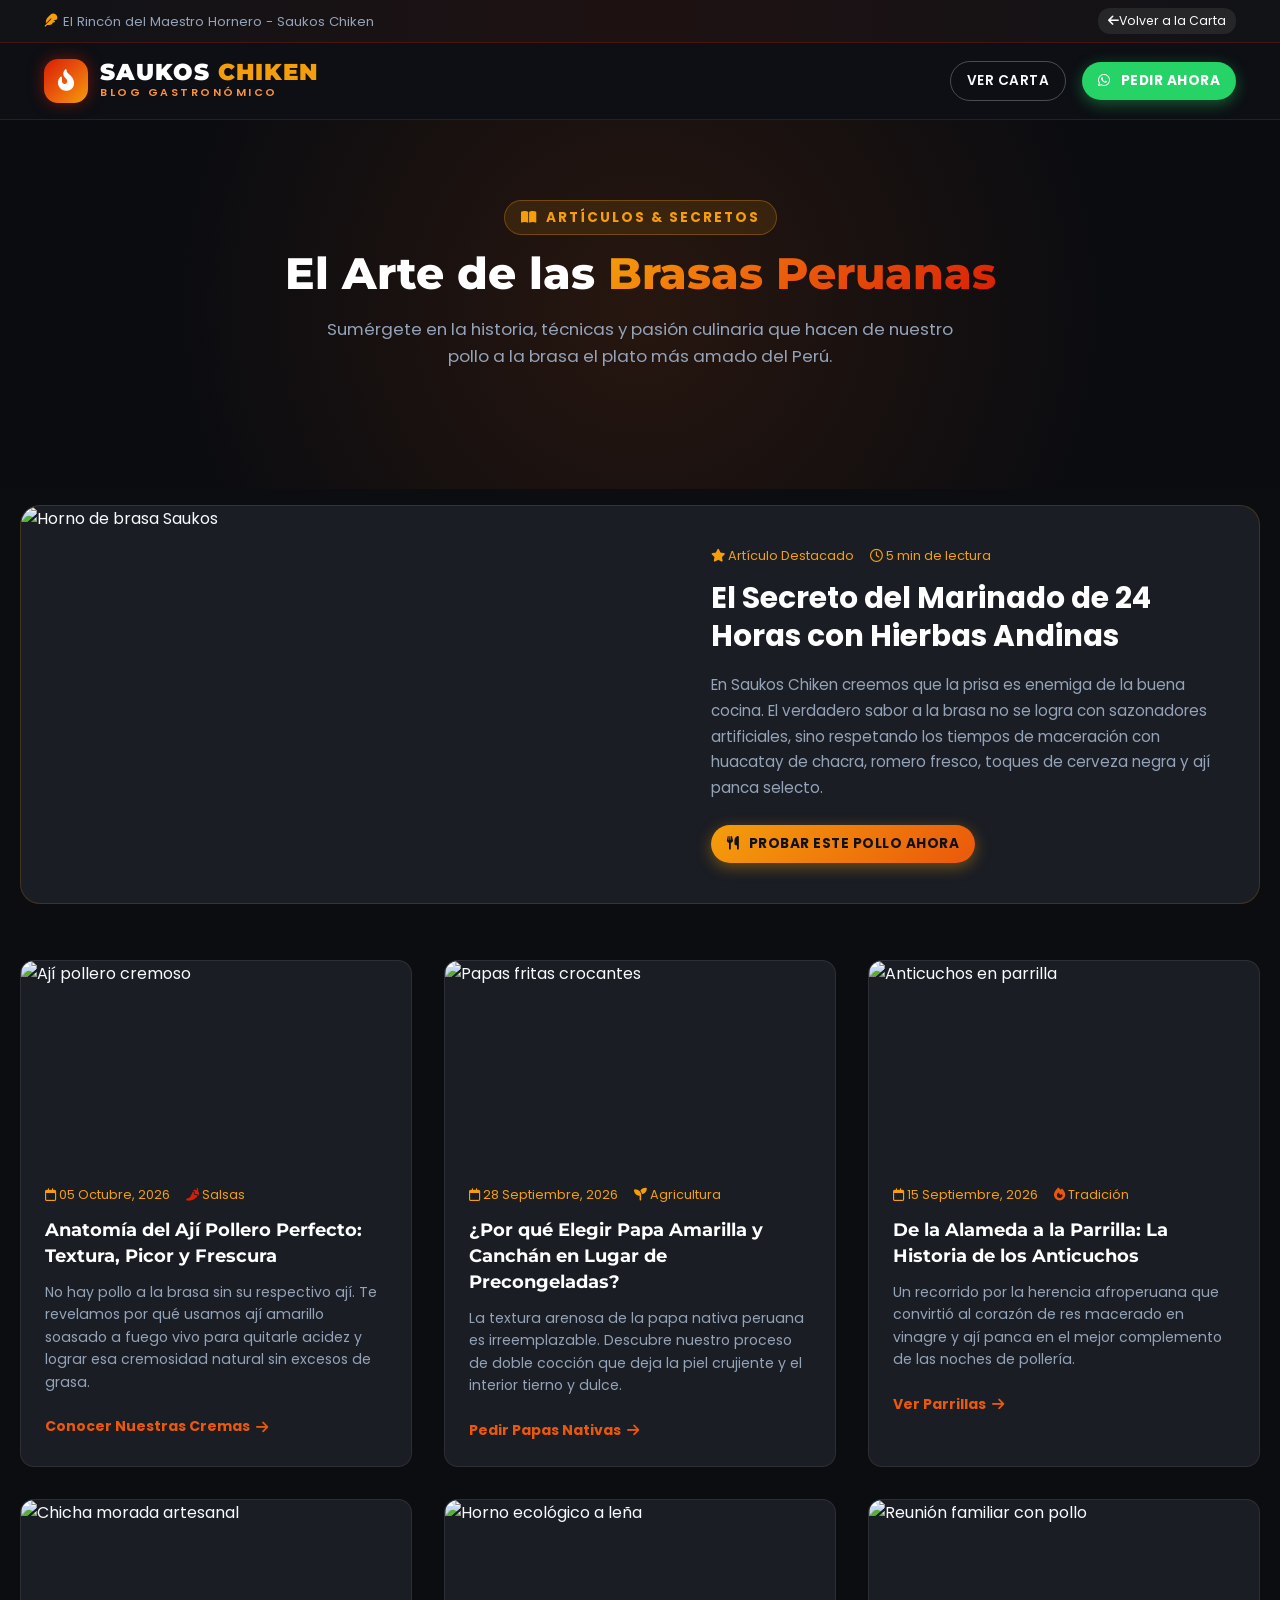
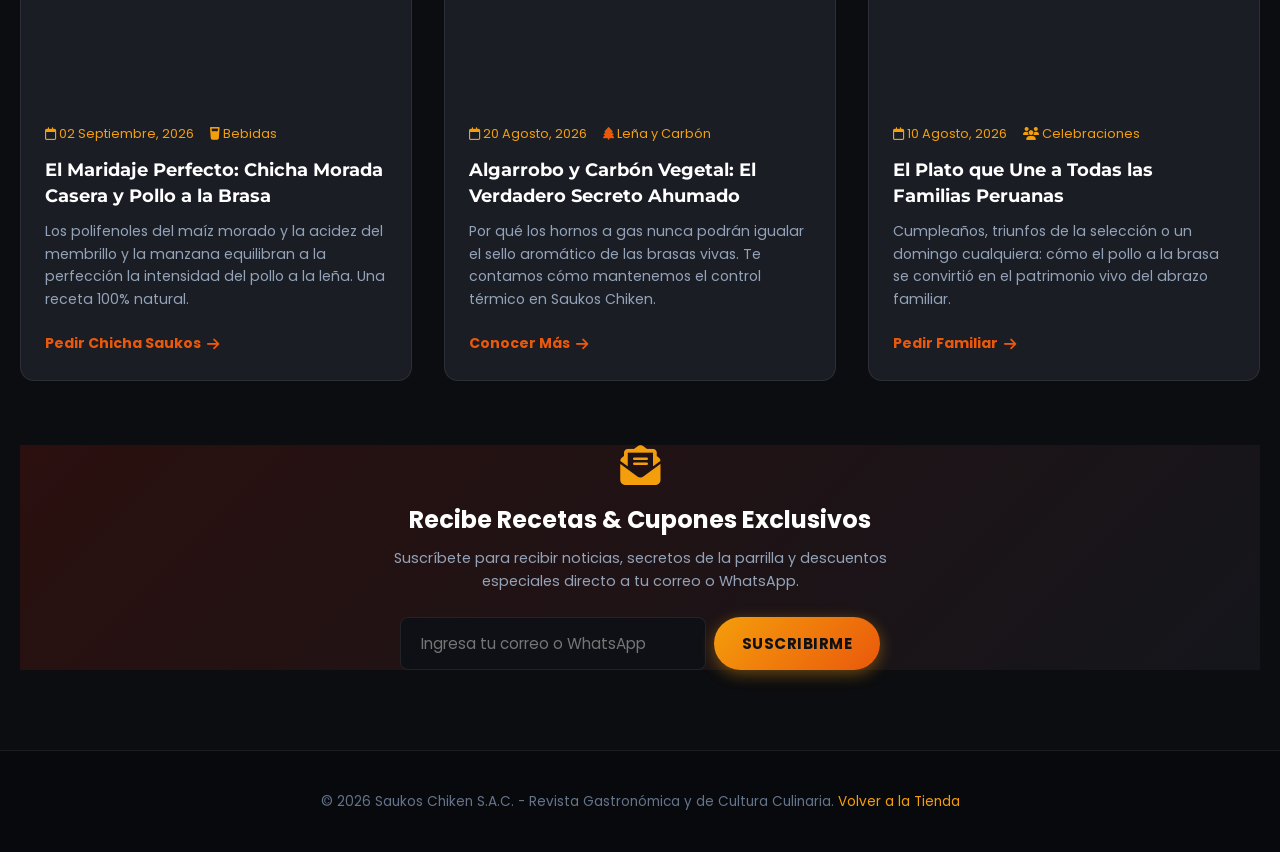
==== blog.html @ fbfdfd69 "First: inicio proyecto" ====
<!DOCTYPE html>
<html lang="es">
<head>
  <meta charset="UTF-8">
  <meta name="viewport" content="width=device-width, initial-scale=1.0">
  <title>Blog Gastronómico & Cultura de Brasa | Saukos Chiken</title>
  <meta name="description" content="Artículos culinarios, historias y secretos del auténtico pollo a la brasa peruano, marinados tradicionales, ají pollero y guarniciones nativas.">
  
  <link rel="preconnect" href="https://fonts.googleapis.com">
  <link rel="preconnect" href="https://fonts.gstatic.com" crossorigin>
  <link href="https://fonts.googleapis.com/css2?family=Montserrat:wght@400;600;700;800;900&family=Poppins:wght@300;400;500;600;700&display=swap" rel="stylesheet">
  <link rel="stylesheet" href="https://cdnjs.cloudflare.com/ajax/libs/font-awesome/6.5.1/css/all.min.css">
  <link rel="stylesheet" href="css/style.css">
  <style>
    .featured-article {
      background: var(--dark-card);
      border: 1px solid var(--dark-border);
      border-radius: var(--radius-lg);
      overflow: hidden;
      display: grid;
      grid-template-columns: 1.2fr 1fr;
      gap: 2rem;
      margin-bottom: 3.5rem;
      align-items: center;
    }
    .featured-article img {
      width: 100%;
      height: 100%;
      min-height: 380px;
      object-fit: cover;
    }
    .featured-content {
      padding: 2.5rem 2rem 2.5rem 0;
    }
    @media (max-width: 900px) {
      .featured-article {
        grid-template-columns: 1fr;
      }
      .featured-content {
        padding: 1.5rem;
      }
    }
  </style>
</head>
<body>

  <!-- TOP BAR -->
  <div class="top-bar">
    <div class="container top-bar-inner">
      <div class="top-bar-info">
        <span><i class="fa-solid fa-feather text-gold"></i> El Rincón del Maestro Hornero - Saukos Chiken</span>
      </div>
      <div class="top-bar-socials">
        <a href="index.html" style="width: auto; padding: 0 10px; border-radius: 12px; font-size: 0.78rem;">
          <i class="fa-solid fa-arrow-left"></i> Volver a la Carta
        </a>
      </div>
    </div>
  </div>

  <!-- NAVBAR -->
  <header class="navbar">
    <div class="container navbar-inner">
      <a href="index.html" class="brand-logo">
        <div class="brand-icon"><i class="fa-solid fa-fire-flame-curved"></i></div>
        <div class="brand-text">
          <div class="brand-name">SAUKOS <span>CHIKEN</span></div>
          <span class="brand-tagline">Blog Gastronómico</span>
        </div>
      </a>
      <div class="navbar-actions">
        <a href="index.html#carta" class="btn btn-outline btn-sm">Ver Carta</a>
        <a href="https://wa.me/51987654321" target="_blank" rel="noopener" class="btn btn-whatsapp btn-sm">
          <i class="fa-brands fa-whatsapp"></i> Pedir Ahora
        </a>
      </div>
    </div>
  </header>

  <!-- HERO BLOG -->
  <section class="section-padding text-center" style="background: radial-gradient(circle at center, rgba(234, 88, 12, 0.12) 0%, #0B0C10 70%);">
    <div class="container" style="max-width: 800px;">
      <div class="section-tag"><i class="fa-solid fa-book-open"></i> Artículos & Secretos</div>
      <h1 class="section-title">El Arte de las <span>Brasas Peruanas</span></h1>
      <p class="section-subtitle">
        Sumérgete en la historia, técnicas y pasión culinaria que hacen de nuestro pollo a la brasa el plato más amado del Perú.
      </p>
    </div>
  </section>

  <!-- ARTÍCULO DESTACADO -->
  <main class="container section-padding" style="padding-top: 1rem;">
    
    <div class="featured-article">
      <img src="https://images.unsplash.com/photo-1598515214211-89d3c73ae83b?auto=format&fit=crop&w=900&q=80" alt="Horno de brasa Saukos">
      <div class="featured-content">
        <div class="blog-meta">
          <span><i class="fa-solid fa-star text-gold"></i> Artículo Destacado</span>
          <span><i class="fa-regular fa-clock"></i> 5 min de lectura</span>
        </div>
        <h2 style="color: #fff; font-size: 1.85rem; margin-bottom: 1rem; line-height: 1.3;">
          El Secreto del Marinado de 24 Horas con Hierbas Andinas
        </h2>
        <p style="color: var(--text-muted); font-size: 0.95rem; margin-bottom: 1.5rem; line-height: 1.7;">
          En Saukos Chiken creemos que la prisa es enemiga de la buena cocina. El verdadero sabor a la brasa no se logra con sazonadores artificiales, sino respetando los tiempos de maceración con huacatay de chacra, romero fresco, toques de cerveza negra y ají panca selecto.
        </p>
        <a href="index.html#carta" class="btn btn-gold btn-sm">
          <i class="fa-solid fa-utensils"></i> Probar Este Pollo Ahora
        </a>
      </div>
    </div>

    <!-- GRILLA DE ARTÍCULOS -->
    <div class="blog-grid">
      
      <!-- Post 1 -->
      <article class="blog-card">
        <div class="blog-img-wrap">
          <img src="https://images.unsplash.com/photo-1567620832903-9fc6debc209f?auto=format&fit=crop&w=600&q=80" alt="Ají pollero cremoso">
        </div>
        <div class="blog-body">
          <div class="blog-meta">
            <span><i class="fa-regular fa-calendar"></i> 05 Octubre, 2026</span>
            <span><i class="fa-solid fa-pepper-hot text-red"></i> Salsas</span>
          </div>
          <h3 class="blog-title">Anatomía del Ají Pollero Perfecto: Textura, Picor y Frescura</h3>
          <p class="blog-excerpt">
            No hay pollo a la brasa sin su respectivo ají. Te revelamos por qué usamos ají amarillo soasado a fuego vivo para quitarle acidez y lograr esa cremosidad natural sin excesos de grasa.
          </p>
          <a href="index.html#carta" class="blog-link">Conocer Nuestras Cremas <i class="fa-solid fa-arrow-right"></i></a>
        </div>
      </article>

      <!-- Post 2 -->
      <article class="blog-card">
        <div class="blog-img-wrap">
          <img src="https://images.unsplash.com/photo-1573080496219-bb080dd4f877?auto=format&fit=crop&w=600&q=80" alt="Papas fritas crocantes">
        </div>
        <div class="blog-body">
          <div class="blog-meta">
            <span><i class="fa-regular fa-calendar"></i> 28 Septiembre, 2026</span>
            <span><i class="fa-solid fa-seedling text-green"></i> Agricultura</span>
          </div>
          <h3 class="blog-title">¿Por qué Elegir Papa Amarilla y Canchán en Lugar de Precongeladas?</h3>
          <p class="blog-excerpt">
            La textura arenosa de la papa nativa peruana es irreemplazable. Descubre nuestro proceso de doble cocción que deja la piel crujiente y el interior tierno y dulce.
          </p>
          <a href="index.html#carta" class="blog-link">Pedir Papas Nativas <i class="fa-solid fa-arrow-right"></i></a>
        </div>
      </article>

      <!-- Post 3 -->
      <article class="blog-card">
        <div class="blog-img-wrap">
          <img src="https://images.unsplash.com/photo-1529193591184-b1d58069ecdd?auto=format&fit=crop&w=600&q=80" alt="Anticuchos en parrilla">
        </div>
        <div class="blog-body">
          <div class="blog-meta">
            <span><i class="fa-regular fa-calendar"></i> 15 Septiembre, 2026</span>
            <span><i class="fa-solid fa-fire text-orange"></i> Tradición</span>
          </div>
          <h3 class="blog-title">De la Alameda a la Parrilla: La Historia de los Anticuchos</h3>
          <p class="blog-excerpt">
            Un recorrido por la herencia afroperuana que convirtió al corazón de res macerado en vinagre y ají panca en el mejor complemento de las noches de pollería.
          </p>
          <a href="index.html#carta" class="blog-link">Ver Parrillas <i class="fa-solid fa-arrow-right"></i></a>
        </div>
      </article>

      <!-- Post 4 -->
      <article class="blog-card">
        <div class="blog-img-wrap">
          <img src="https://images.unsplash.com/photo-1513558161293-cdaf765ed2fd?auto=format&fit=crop&w=600&q=80" alt="Chicha morada artesanal">
        </div>
        <div class="blog-body">
          <div class="blog-meta">
            <span><i class="fa-regular fa-calendar"></i> 02 Septiembre, 2026</span>
            <span><i class="fa-solid fa-glass-water text-gold"></i> Bebidas</span>
          </div>
          <h3 class="blog-title">El Maridaje Perfecto: Chicha Morada Casera y Pollo a la Brasa</h3>
          <p class="blog-excerpt">
            Los polifenoles del maíz morado y la acidez del membrillo y la manzana equilibran a la perfección la intensidad del pollo a la leña. Una receta 100% natural.
          </p>
          <a href="index.html#carta" class="blog-link">Pedir Chicha Saukos <i class="fa-solid fa-arrow-right"></i></a>
        </div>
      </article>

      <!-- Post 5 -->
      <article class="blog-card">
        <div class="blog-img-wrap">
          <img src="https://images.unsplash.com/photo-1544025162-d76694265947?auto=format&fit=crop&w=600&q=80" alt="Horno ecológico a leña">
        </div>
        <div class="blog-body">
          <div class="blog-meta">
            <span><i class="fa-regular fa-calendar"></i> 20 Agosto, 2026</span>
            <span><i class="fa-solid fa-tree text-orange"></i> Leña y Carbón</span>
          </div>
          <h3 class="blog-title">Algarrobo y Carbón Vegetal: El Verdadero Secreto Ahumado</h3>
          <p class="blog-excerpt">
            Por qué los hornos a gas nunca podrán igualar el sello aromático de las brasas vivas. Te contamos cómo mantenemos el control térmico en Saukos Chiken.
          </p>
          <a href="index.html#carta" class="blog-link">Conocer Más <i class="fa-solid fa-arrow-right"></i></a>
        </div>
      </article>

      <!-- Post 6 -->
      <article class="blog-card">
        <div class="blog-img-wrap">
          <img src="https://images.unsplash.com/photo-1555939594-58d7cb561ad1?auto=format&fit=crop&w=600&q=80" alt="Reunión familiar con pollo">
        </div>
        <div class="blog-body">
          <div class="blog-meta">
            <span><i class="fa-regular fa-calendar"></i> 10 Agosto, 2026</span>
            <span><i class="fa-solid fa-users text-gold"></i> Celebraciones</span>
          </div>
          <h3 class="blog-title">El Plato que Une a Todas las Familias Peruanas</h3>
          <p class="blog-excerpt">
            Cumpleaños, triunfos de la selección o un domingo cualquiera: cómo el pollo a la brasa se convirtió en el patrimonio vivo del abrazo familiar.
          </p>
          <a href="index.html#carta" class="blog-link">Pedir Familiar <i class="fa-solid fa-arrow-right"></i></a>
        </div>
      </article>

    </div>

    <!-- Newsletter / Suscripción a Promos -->
    <div class="legal-card text-center" style="margin-top: 4rem; background: linear-gradient(135deg, rgba(216, 30, 5, 0.15) 0%, rgba(20, 22, 28, 0.98) 100%);">
      <i class="fa-solid fa-envelope-open-text text-gold" style="font-size: 2.5rem; margin-bottom: 1rem;"></i>
      <h3 style="font-size: 1.5rem; color: #fff; margin-bottom: 0.5rem;">Recibe Recetas & Cupones Exclusivos</h3>
      <p style="color: var(--text-muted); font-size: 0.9rem; max-width: 500px; margin: 0 auto 1.5rem;">
        Suscríbete para recibir noticias, secretos de la parrilla y descuentos especiales directo a tu correo o WhatsApp.
      </p>
      <div style="display: flex; gap: 0.5rem; max-width: 480px; margin: 0 auto; flex-wrap: wrap;">
        <input type="email" class="form-control" placeholder="Ingresa tu correo o WhatsApp" style="flex: 1; min-width: 240px;">
        <button class="btn btn-gold" onclick="alert('¡Gracias por suscribirte al boletín de Saukos Chiken!')">
          Suscribirme
        </button>
      </div>
    </div>

  </main>

  <!-- FOOTER SIMPLE -->
  <footer class="site-footer" style="padding: 2.5rem 0;">
    <div class="container text-center" style="font-size: 0.85rem; color: var(--text-dim);">
      &copy; 2026 Saukos Chiken S.A.C. - Revista Gastronómica y de Cultura Culinaria. <a href="index.html" class="text-gold">Volver a la Tienda</a>
    </div>
  </footer>

</body>
</html>
---- css/style.css ----
/* ==========================================================================
   SAUKOS CHIKEN - ESTILOS CORPORATIVOS & MODERNOS
   Paleta: Rojo Brasa (#D81E05), Oro/Amarillo (#F59E0B), Naranja (#EA580C), Carbón (#0D0E11 / #171A21)
   ========================================================================== */

:root {
  --primary-red: #D81E05;
  --primary-red-hover: #BF1602;
  --primary-gold: #F59E0B;
  --primary-gold-hover: #D97706;
  --primary-orange: #EA580C;
  --primary-orange-light: #FB923C;
  --dark-bg: #0C0D10;
  --dark-surface: #14161C;
  --dark-card: #1A1D24;
  --dark-card-hover: #222630;
  --dark-border: rgba(245, 158, 11, 0.18);
  --dark-border-subtle: rgba(255, 255, 255, 0.08);
  
  --text-white: #FFFFFF;
  --text-light: #F8FAFC;
  --text-muted: #94A3B8;
  --text-dim: #64748B;
  
  --accent-green: #10B981;
  --whatsapp-color: #25D366;
  --facebook-color: #1877F2;
  --instagram-color: #E1306C;
  --tiktok-color: #FE2C55;
  
  --font-heading: 'Montserrat', system-ui, -apple-system, sans-serif;
  --font-body: 'Poppins', system-ui, -apple-system, sans-serif;
  
  --radius-sm: 8px;
  --radius-md: 14px;
  --radius-lg: 20px;
  --radius-full: 9999px;
  
  --shadow-sm: 0 4px 12px rgba(0, 0, 0, 0.25);
  --shadow-md: 0 8px 24px rgba(0, 0, 0, 0.35);
  --shadow-glow-red: 0 0 25px rgba(216, 30, 5, 0.4);
  --shadow-glow-gold: 0 0 25px rgba(245, 158, 11, 0.35);
  
  --transition: all 0.3s cubic-bezier(0.4, 0, 0.2, 1);
}

/* RESET & BASE */
*, *::before, *::after {
  box-sizing: border-box;
  margin: 0;
  padding: 0;
}

html {
  scroll-behavior: smooth;
  font-size: 16px;
  color-scheme: dark;
}

body {
  font-family: var(--font-body);
  background-color: var(--dark-bg);
  color: var(--text-light);
  line-height: 1.6;
  overflow-x: hidden;
  position: relative;
}

img {
  max-width: 100%;
  height: auto;
  display: block;
}

a {
  color: inherit;
  text-decoration: none;
  transition: var(--transition);
}

ul {
  list-style: none;
}

button, input, select, textarea {
  font-family: inherit;
  font-size: inherit;
  outline: none;
  border: none;
}

button {
  cursor: pointer;
}

/* UTILITY CLASSES */
.container {
  width: 100%;
  max-width: 1240px;
  margin-left: auto;
  margin-right: auto;
  padding-left: 1.5rem;
  padding-right: 1.5rem;
}

.text-center { text-align: center; }
.text-gold { color: var(--primary-gold); }
.text-red { color: var(--primary-red); }
.text-orange { color: var(--primary-orange); }

.section-tag {
  display: inline-flex;
  align-items: center;
  gap: 0.5rem;
  font-size: 0.85rem;
  font-weight: 700;
  text-transform: uppercase;
  letter-spacing: 2px;
  color: var(--primary-gold);
  background: rgba(245, 158, 11, 0.12);
  border: 1px solid rgba(245, 158, 11, 0.3);
  padding: 0.35rem 1rem;
  border-radius: var(--radius-full);
  margin-bottom: 0.75rem;
}

.section-title {
  font-family: var(--font-heading);
  font-size: clamp(2rem, 4vw, 2.75rem);
  font-weight: 800;
  color: var(--text-white);
  line-height: 1.2;
  margin-bottom: 1rem;
}

.section-title span {
  background: linear-gradient(135deg, var(--primary-gold) 0%, var(--primary-orange) 50%, var(--primary-red) 100%);
  -webkit-background-clip: text;
  -webkit-text-fill-color: transparent;
}

.section-subtitle {
  color: var(--text-muted);
  max-width: 650px;
  margin-left: auto;
  margin-right: auto;
  font-size: 1.05rem;
  margin-bottom: 2.5rem;
}

.section-padding {
  padding: 5rem 0;
}

/* BUTTONS */
.btn {
  display: inline-flex;
  align-items: center;
  justify-content: center;
  gap: 0.6rem;
  padding: 0.85rem 1.75rem;
  font-weight: 600;
  font-size: 0.95rem;
  border-radius: var(--radius-full);
  transition: var(--transition);
  text-transform: uppercase;
  letter-spacing: 0.5px;
}

.btn-primary {
  background: linear-gradient(135deg, var(--primary-red) 0%, #B71C1C 100%);
  color: var(--text-white);
  box-shadow: 0 4px 15px rgba(216, 30, 5, 0.4);
}

.btn-primary:hover {
  background: linear-gradient(135deg, #FF2E17 0%, var(--primary-red) 100%);
  box-shadow: 0 6px 22px rgba(216, 30, 5, 0.6);
  transform: translateY(-2px);
}

.btn-gold {
  background: linear-gradient(135deg, var(--primary-gold) 0%, var(--primary-orange) 100%);
  color: #0F1115;
  font-weight: 700;
  box-shadow: 0 4px 15px rgba(245, 158, 11, 0.4);
}

.btn-gold:hover {
  background: linear-gradient(135deg, #FBBF24 0%, var(--primary-gold) 100%);
  box-shadow: 0 6px 22px rgba(245, 158, 11, 0.6);
  transform: translateY(-2px);
}

.btn-outline {
  background: transparent;
  color: var(--text-light);
  border: 1.5px solid rgba(255, 255, 255, 0.25);
}

.btn-outline:hover {
  border-color: var(--primary-gold);
  color: var(--primary-gold);
  background: rgba(245, 158, 11, 0.08);
}

.btn-whatsapp {
  background-color: var(--whatsapp-color);
  color: #FFFFFF;
  box-shadow: 0 4px 15px rgba(37, 211, 102, 0.4);
  font-weight: 700;
}

.btn-whatsapp:hover {
  background-color: #20bd5a;
  box-shadow: 0 6px 22px rgba(37, 211, 102, 0.6);
  transform: translateY(-2px);
}

.btn-sm {
  padding: 0.5rem 1rem;
  font-size: 0.85rem;
}

/* TOP ANNOUNCEMENT BAR */
.top-bar {
  background: linear-gradient(90deg, #111317 0%, #1e1112 50%, #111317 100%);
  border-bottom: 1px solid rgba(216, 30, 5, 0.25);
  font-size: 0.82rem;
  padding: 0.5rem 0;
  color: var(--text-muted);
}

.top-bar-inner {
  display: flex;
  justify-content: space-between;
  align-items: center;
  flex-wrap: wrap;
  gap: 0.5rem;
}

.top-bar-info {
  display: flex;
  align-items: center;
  gap: 1.25rem;
  flex-wrap: wrap;
}

.top-bar-info span {
  display: inline-flex;
  align-items: center;
  gap: 0.4rem;
}

.top-bar-socials {
  display: flex;
  align-items: center;
  gap: 0.75rem;
}

.top-bar-socials a {
  width: 26px;
  height: 26px;
  display: inline-flex;
  align-items: center;
  justify-content: center;
  border-radius: 50%;
  background: rgba(255, 255, 255, 0.08);
  font-size: 0.8rem;
  color: var(--text-light);
}

.top-bar-socials a:hover {
  background: var(--primary-gold);
  color: #0F1115;
}

/* NAVBAR */
.navbar {
  position: sticky;
  top: 0;
  z-index: 1000;
  background: rgba(14, 16, 21, 0.94);
  backdrop-filter: blur(12px);
  border-bottom: 1px solid var(--dark-border-subtle);
  transition: var(--transition);
}

.navbar.scrolled {
  box-shadow: 0 4px 20px rgba(0, 0, 0, 0.6);
  border-bottom-color: var(--dark-border);
}

.navbar-inner {
  display: flex;
  align-items: center;
  justify-content: space-between;
  height: 76px;
}

.brand-logo {
  display: flex;
  align-items: center;
  gap: 0.75rem;
}

.brand-icon {
  width: 44px;
  height: 44px;
  border-radius: var(--radius-md);
  background: linear-gradient(135deg, var(--primary-red) 0%, var(--primary-orange) 50%, var(--primary-gold) 100%);
  display: flex;
  align-items: center;
  justify-content: center;
  color: #FFFFFF;
  font-size: 1.35rem;
  box-shadow: 0 0 15px rgba(216, 30, 5, 0.5);
}

.brand-text {
  display: flex;
  flex-direction: column;
}

.brand-name {
  font-family: var(--font-heading);
  font-weight: 900;
  font-size: 1.45rem;
  letter-spacing: 1px;
  color: var(--text-white);
  line-height: 1;
}

.brand-name span {
  color: var(--primary-gold);
}

.brand-tagline {
  font-size: 0.68rem;
  text-transform: uppercase;
  letter-spacing: 2.5px;
  color: var(--primary-orange-light);
  font-weight: 600;
}

.nav-menu {
  display: flex;
  align-items: center;
  gap: 1.4rem;
}

.nav-link {
  font-weight: 600;
  font-size: 0.9rem;
  color: var(--text-light);
  position: relative;
  padding: 0.5rem 0;
}

.nav-link::after {
  content: '';
  position: absolute;
  bottom: 0;
  left: 0;
  width: 0%;
  height: 2px;
  background: var(--primary-gold);
  transition: var(--transition);
}

.nav-link:hover, .nav-link.active {
  color: var(--primary-gold);
}

.nav-link:hover::after, .nav-link.active::after {
  width: 100%;
}

/* Nav dropdown */
.nav-dropdown {
  position: relative;
}

.nav-dropdown-toggle {
  display: flex;
  align-items: center;
  gap: 0.35rem;
  cursor: pointer;
}

.nav-dropdown-menu {
  position: absolute;
  top: 100%;
  left: 0;
  min-width: 220px;
  background: var(--dark-surface);
  border: 1px solid var(--dark-border);
  border-radius: var(--radius-md);
  box-shadow: var(--shadow-md);
  padding: 0.5rem 0;
  opacity: 0;
  visibility: hidden;
  transform: translateY(10px);
  transition: var(--transition);
  z-index: 100;
}

.nav-dropdown:hover .nav-dropdown-menu {
  opacity: 1;
  visibility: visible;
  transform: translateY(0);
}

.nav-dropdown-item {
  display: flex;
  align-items: center;
  gap: 0.75rem;
  padding: 0.65rem 1.25rem;
  font-size: 0.88rem;
  color: var(--text-muted);
  font-weight: 500;
}

.nav-dropdown-item:hover {
  background: rgba(245, 158, 11, 0.1);
  color: var(--primary-gold);
}

.navbar-actions {
  display: flex;
  align-items: center;
  gap: 1rem;
}

.cart-toggle-btn {
  position: relative;
  width: 44px;
  height: 44px;
  border-radius: 50%;
  background: var(--dark-card);
  border: 1px solid var(--dark-border);
  color: var(--text-light);
  display: flex;
  align-items: center;
  justify-content: center;
  font-size: 1.1rem;
  transition: var(--transition);
}

.cart-toggle-btn:hover {
  background: var(--primary-gold);
  color: #0F1115;
}

.cart-badge {
  position: absolute;
  top: -4px;
  right: -4px;
  background: var(--primary-red);
  color: #FFFFFF;
  font-size: 0.72rem;
  font-weight: 800;
  width: 20px;
  height: 20px;
  border-radius: 50%;
  display: flex;
  align-items: center;
  justify-content: center;
  box-shadow: 0 0 8px rgba(216, 30, 5, 0.8);
}

.hamburger-btn {
  display: none;
  background: transparent;
  color: var(--text-white);
  font-size: 1.5rem;
}

/* HERO SECTION */
.hero-section {
  position: relative;
  min-height: 90vh;
  display: flex;
  align-items: center;
  padding: 5rem 0 4rem;
  background: radial-gradient(circle at 75% 30%, rgba(216, 30, 5, 0.18) 0%, transparent 60%),
              radial-gradient(circle at 20% 80%, rgba(245, 158, 11, 0.12) 0%, transparent 50%),
              #0B0C10;
  overflow: hidden;
}

.hero-section::before {
  content: '';
  position: absolute;
  inset: 0;
  background: url("https://images.unsplash.com/photo-1544025162-d76694265947?auto=format&fit=crop&w=1920&q=80") center/cover no-repeat;
  opacity: 0.12;
  filter: blur(2px);
  pointer-events: none;
}

.hero-grid {
  display: grid;
  grid-template-columns: 1.15fr 0.85fr;
  align-items: center;
  gap: 3.5rem;
  position: relative;
  z-index: 2;
}

.hero-badge-pill {
  display: inline-flex;
  align-items: center;
  gap: 0.6rem;
  background: rgba(216, 30, 5, 0.15);
  border: 1px solid rgba(216, 30, 5, 0.4);
  padding: 0.4rem 1.1rem;
  border-radius: var(--radius-full);
  color: #FF5722;
  font-size: 0.85rem;
  font-weight: 700;
  text-transform: uppercase;
  letter-spacing: 1.5px;
  margin-bottom: 1.25rem;
}

.hero-badge-pill i {
  color: var(--primary-gold);
  animation: flameFlicker 1.5s infinite alternate;
}

@keyframes flameFlicker {
  0% { transform: scale(1); filter: drop-shadow(0 0 2px #F59E0B); }
  100% { transform: scale(1.25); filter: drop-shadow(0 0 10px #D81E05); }
}

.hero-title {
  font-family: var(--font-heading);
  font-size: clamp(2.5rem, 5.5vw, 4rem);
  font-weight: 900;
  line-height: 1.1;
  color: var(--text-white);
  margin-bottom: 1.25rem;
}

.hero-title .highlight {
  background: linear-gradient(135deg, var(--primary-gold) 0%, #FF8A00 50%, var(--primary-red) 100%);
  -webkit-background-clip: text;
  -webkit-text-fill-color: transparent;
}

.hero-desc {
  font-size: 1.15rem;
  color: var(--text-muted);
  margin-bottom: 2rem;
  max-width: 580px;
}

.hero-actions {
  display: flex;
  align-items: center;
  gap: 1.25rem;
  flex-wrap: wrap;
  margin-bottom: 2.5rem;
}

.hero-stats {
  display: flex;
  align-items: center;
  gap: 2rem;
  padding-top: 1.5rem;
  border-top: 1px solid var(--dark-border-subtle);
  flex-wrap: wrap;
}

.stat-item {
  display: flex;
  flex-direction: column;
}

.stat-value {
  font-family: var(--font-heading);
  font-size: 1.85rem;
  font-weight: 900;
  color: var(--primary-gold);
  line-height: 1;
}

.stat-label {
  font-size: 0.8rem;
  color: var(--text-muted);
  text-transform: uppercase;
  letter-spacing: 0.5px;
  margin-top: 0.25rem;
}

/* Hero Visual */
.hero-visual {
  position: relative;
  display: flex;
  align-items: center;
  justify-content: center;
}

.hero-img-wrapper {
  position: relative;
  border-radius: var(--radius-lg);
  overflow: hidden;
  box-shadow: 0 20px 50px rgba(0, 0, 0, 0.8), 0 0 40px rgba(216, 30, 5, 0.3);
  border: 2px solid var(--dark-border);
}

.hero-img-wrapper img {
  width: 100%;
  height: 480px;
  object-fit: cover;
  transition: transform 0.6s ease;
}

.hero-img-wrapper:hover img {
  transform: scale(1.04);
}

.hero-floating-card {
  position: absolute;
  background: rgba(23, 26, 33, 0.92);
  backdrop-filter: blur(10px);
  border: 1px solid var(--dark-border);
  padding: 1rem 1.25rem;
  border-radius: var(--radius-md);
  box-shadow: var(--shadow-md);
  display: flex;
  align-items: center;
  gap: 0.85rem;
  z-index: 5;
}

.hero-card-1 {
  bottom: -20px;
  left: -20px;
}

.hero-card-2 {
  top: 25px;
  right: -25px;
}

.hero-card-icon {
  width: 44px;
  height: 44px;
  border-radius: 50%;
  background: rgba(245, 158, 11, 0.15);
  color: var(--primary-gold);
  display: flex;
  align-items: center;
  justify-content: center;
  font-size: 1.2rem;
}

.hero-card-info h4 {
  font-size: 0.92rem;
  font-weight: 700;
  color: var(--text-white);
}

.hero-card-info p {
  font-size: 0.78rem;
  color: var(--text-muted);
}

/* SECTION ABOUT & PILLARS */
.about-section {
  background-color: var(--dark-surface);
  position: relative;
}

.about-grid {
  display: grid;
  grid-template-columns: 1fr 1fr;
  gap: 3.5rem;
  align-items: center;
}

.about-gallery-grid {
  display: grid;
  grid-template-columns: 1fr 1fr;
  gap: 1rem;
}

.about-img-box {
  border-radius: var(--radius-md);
  overflow: hidden;
  border: 1px solid var(--dark-border);
  height: 220px;
}

.about-img-box img {
  width: 100%;
  height: 100%;
  object-fit: cover;
  transition: var(--transition);
}

.about-img-box:hover img {
  transform: scale(1.06);
}

.about-img-box.tall {
  grid-column: span 1;
  height: 360px;
}

.about-pillars-grid {
  display: grid;
  grid-template-columns: 1fr 1fr;
  gap: 1.5rem;
  margin-top: 2.5rem;
}

.pillar-card {
  background: var(--dark-card);
  border: 1px solid var(--dark-border-subtle);
  border-radius: var(--radius-md);
  padding: 1.5rem;
  transition: var(--transition);
}

.pillar-card:hover {
  border-color: var(--primary-gold);
  transform: translateY(-4px);
  box-shadow: 0 10px 25px rgba(0, 0, 0, 0.4);
}

.pillar-icon {
  width: 48px;
  height: 48px;
  border-radius: var(--radius-sm);
  background: rgba(216, 30, 5, 0.12);
  color: var(--primary-red);
  display: flex;
  align-items: center;
  justify-content: center;
  font-size: 1.35rem;
  margin-bottom: 1rem;
}

.pillar-card:nth-child(2) .pillar-icon {
  background: rgba(245, 158, 11, 0.12);
  color: var(--primary-gold);
}

.pillar-card:nth-child(3) .pillar-icon {
  background: rgba(234, 88, 12, 0.12);
  color: var(--primary-orange);
}

.pillar-card:nth-child(4) .pillar-icon {
  background: rgba(16, 185, 129, 0.12);
  color: var(--accent-green);
}

.pillar-card h3 {
  font-size: 1.1rem;
  font-weight: 700;
  margin-bottom: 0.5rem;
  color: var(--text-white);
}

.pillar-card p {
  font-size: 0.88rem;
  color: var(--text-muted);
}

/* MENU SECTION */
.menu-section {
  background-color: var(--dark-bg);
}

.menu-filter-bar {
  display: flex;
  align-items: center;
  justify-content: center;
  gap: 0.75rem;
  flex-wrap: wrap;
  margin-bottom: 3rem;
}

.filter-btn {
  padding: 0.65rem 1.4rem;
  border-radius: var(--radius-full);
  background: var(--dark-card);
  border: 1px solid var(--dark-border-subtle);
  color: var(--text-light);
  font-weight: 600;
  font-size: 0.9rem;
  transition: var(--transition);
  display: inline-flex;
  align-items: center;
  gap: 0.5rem;
}

.filter-btn:hover, .filter-btn.active {
  background: var(--primary-gold);
  color: #0F1115;
  border-color: var(--primary-gold);
  box-shadow: 0 4px 15px rgba(245, 158, 11, 0.35);
}

.menu-grid {
  display: grid;
  grid-template-columns: repeat(auto-fill, minmax(340px, 1fr));
  gap: 2rem;
}

.dish-card {
  background: var(--dark-card);
  border-radius: var(--radius-md);
  overflow: hidden;
  border: 1px solid var(--dark-border-subtle);
  transition: var(--transition);
  display: flex;
  flex-direction: column;
  position: relative;
}

.dish-card:hover {
  transform: translateY(-6px);
  border-color: var(--primary-gold);
  box-shadow: 0 15px 35px rgba(0, 0, 0, 0.5), 0 0 20px rgba(245, 158, 11, 0.2);
}

.dish-img-wrap {
  position: relative;
  height: 220px;
  overflow: hidden;
}

.dish-img-wrap img {
  width: 100%;
  height: 100%;
  object-fit: cover;
  transition: transform 0.5s ease;
}

.dish-card:hover .dish-img-wrap img {
  transform: scale(1.08);
}

.dish-badge {
  position: absolute;
  top: 12px;
  left: 12px;
  background: var(--primary-red);
  color: #FFFFFF;
  font-size: 0.72rem;
  font-weight: 700;
  text-transform: uppercase;
  padding: 0.25rem 0.75rem;
  border-radius: var(--radius-full);
  box-shadow: 0 2px 8px rgba(0, 0, 0, 0.4);
}

.dish-badge.promo {
  background: var(--primary-gold);
  color: #0F1115;
}

.dish-content {
  padding: 1.5rem;
  display: flex;
  flex-direction: column;
  flex-grow: 1;
}

.dish-header {
  display: flex;
  justify-content: space-between;
  align-items: flex-start;
  gap: 0.5rem;
  margin-bottom: 0.5rem;
}

.dish-title {
  font-family: var(--font-heading);
  font-size: 1.25rem;
  font-weight: 700;
  color: var(--text-white);
}

.dish-price {
  font-family: var(--font-heading);
  font-size: 1.35rem;
  font-weight: 800;
  color: var(--primary-gold);
  white-space: nowrap;
}

.dish-desc {
  font-size: 0.88rem;
  color: var(--text-muted);
  margin-bottom: 1.25rem;
  flex-grow: 1;
}

.dish-features {
  display: flex;
  flex-wrap: wrap;
  gap: 0.4rem;
  margin-bottom: 1.25rem;
}

.dish-pill {
  font-size: 0.75rem;
  padding: 0.2rem 0.6rem;
  background: rgba(255, 255, 255, 0.05);
  border-radius: var(--radius-sm);
  color: var(--text-dim);
}

.dish-footer {
  display: grid;
  grid-template-columns: 1fr auto;
  gap: 0.6rem;
  padding-top: 1rem;
  border-top: 1px solid var(--dark-border-subtle);
}

/* PROMOTIONS SECTION */
.promos-section {
  background: linear-gradient(180deg, var(--dark-surface) 0%, #1A0D0E 50%, var(--dark-surface) 100%);
  position: relative;
}

.promo-banner-grid {
  display: grid;
  grid-template-columns: repeat(auto-fit, minmax(320px, 1fr));
  gap: 2rem;
}

.promo-card {
  background: linear-gradient(135deg, rgba(216, 30, 5, 0.15) 0%, rgba(20, 22, 28, 0.95) 100%);
  border: 1.5px solid rgba(216, 30, 5, 0.35);
  border-radius: var(--radius-lg);
  padding: 2.25rem;
  position: relative;
  overflow: hidden;
  transition: var(--transition);
}

.promo-card:hover {
  transform: translateY(-6px);
  border-color: var(--primary-gold);
  box-shadow: 0 15px 40px rgba(216, 30, 5, 0.3);
}

.promo-ribbon {
  position: absolute;
  top: 20px;
  right: -35px;
  background: var(--primary-gold);
  color: #0F1115;
  font-weight: 800;
  font-size: 0.75rem;
  text-transform: uppercase;
  padding: 0.35rem 3rem;
  transform: rotate(45deg);
  box-shadow: 0 2px 10px rgba(0, 0, 0, 0.4);
}

.promo-price-box {
  display: flex;
  align-items: baseline;
  gap: 0.75rem;
  margin: 1rem 0 1.5rem;
}

.promo-price-old {
  font-size: 1.1rem;
  color: var(--text-dim);
  text-decoration: line-through;
}

.promo-price-now {
  font-family: var(--font-heading);
  font-size: 2.25rem;
  font-weight: 900;
  color: var(--primary-gold);
}

.promo-list {
  margin-bottom: 2rem;
}

.promo-list li {
  display: flex;
  align-items: center;
  gap: 0.6rem;
  font-size: 0.9rem;
  color: var(--text-muted);
  margin-bottom: 0.5rem;
}

.promo-list li i {
  color: var(--accent-green);
}

/* DELIVERY SECTION */
.delivery-section {
  background-color: var(--dark-bg);
}

.delivery-box {
  background: var(--dark-surface);
  border: 1px solid var(--dark-border);
  border-radius: var(--radius-lg);
  padding: 3rem;
  display: grid;
  grid-template-columns: 1fr 1fr;
  gap: 3rem;
  align-items: center;
}

.delivery-steps {
  display: flex;
  flex-direction: column;
  gap: 1.5rem;
  margin-top: 2rem;
}

.step-card {
  display: flex;
  align-items: flex-start;
  gap: 1.25rem;
}

.step-num {
  width: 44px;
  height: 44px;
  min-width: 44px;
  border-radius: 50%;
  background: linear-gradient(135deg, var(--primary-red) 0%, var(--primary-orange) 100%);
  color: #FFFFFF;
  display: flex;
  align-items: center;
  justify-content: center;
  font-weight: 800;
  font-size: 1.1rem;
  box-shadow: 0 4px 12px rgba(216, 30, 5, 0.4);
}

.step-info h4 {
  font-size: 1.1rem;
  color: var(--text-white);
  margin-bottom: 0.25rem;
}

.step-info p {
  font-size: 0.88rem;
  color: var(--text-muted);
}

.delivery-zones-card {
  background: var(--dark-card);
  border: 1px solid var(--dark-border-subtle);
  border-radius: var(--radius-md);
  padding: 2rem;
}

.zone-selector {
  width: 100%;
  padding: 0.85rem 1.25rem;
  background: #101217;
  border: 1px solid var(--dark-border);
  border-radius: var(--radius-sm);
  color: var(--text-light);
  margin: 1.25rem 0;
  cursor: pointer;
}

.zone-result {
  background: rgba(245, 158, 11, 0.08);
  border: 1px dashed var(--primary-gold);
  border-radius: var(--radius-sm);
  padding: 1.25rem;
  margin-top: 1rem;
}

/* GALLERY */
.gallery-section {
  background-color: var(--dark-surface);
}

.gallery-grid {
  display: grid;
  grid-template-columns: repeat(4, 1fr);
  grid-auto-rows: 240px;
  gap: 1.25rem;
}

.gallery-item {
  position: relative;
  border-radius: var(--radius-md);
  overflow: hidden;
  border: 1px solid var(--dark-border-subtle);
}

.gallery-item.span-2 {
  grid-column: span 2;
}

.gallery-item.row-2 {
  grid-row: span 2;
}

.gallery-item img {
  width: 100%;
  height: 100%;
  object-fit: cover;
  transition: transform 0.6s ease;
}

.gallery-overlay {
  position: absolute;
  inset: 0;
  background: linear-gradient(to top, rgba(0, 0, 0, 0.85) 0%, transparent 70%);
  display: flex;
  flex-direction: column;
  justify-content: flex-end;
  padding: 1.5rem;
  opacity: 0;
  transition: var(--transition);
}

.gallery-item:hover img {
  transform: scale(1.08);
}

.gallery-item:hover .gallery-overlay {
  opacity: 1;
}

.gallery-overlay h4 {
  font-size: 1.1rem;
  color: var(--text-white);
}

.gallery-overlay span {
  font-size: 0.82rem;
  color: var(--primary-gold);
}

/* TESTIMONIALS */
.testimonials-section {
  background-color: var(--dark-bg);
}

.testimonials-grid {
  display: grid;
  grid-template-columns: repeat(auto-fit, minmax(320px, 1fr));
  gap: 2rem;
}

.testi-card {
  background: var(--dark-card);
  border: 1px solid var(--dark-border-subtle);
  border-radius: var(--radius-md);
  padding: 2rem;
  transition: var(--transition);
  position: relative;
}

.testi-card:hover {
  border-color: var(--primary-gold);
  transform: translateY(-4px);
  box-shadow: 0 10px 30px rgba(0, 0, 0, 0.4);
}

.testi-stars {
  color: var(--primary-gold);
  margin-bottom: 1rem;
  font-size: 0.95rem;
}

.testi-quote {
  font-size: 0.95rem;
  color: var(--text-muted);
  font-style: italic;
  margin-bottom: 1.5rem;
  line-height: 1.7;
}

.testi-author {
  display: flex;
  align-items: center;
  gap: 1rem;
}

.testi-avatar {
  width: 48px;
  height: 48px;
  border-radius: 50%;
  object-fit: cover;
  border: 2px solid var(--primary-gold);
}

.testi-info h4 {
  font-size: 0.95rem;
  color: var(--text-white);
}

.testi-info p {
  font-size: 0.78rem;
  color: var(--text-dim);
}

/* FAQ SECTION */
.faq-section {
  background-color: var(--dark-surface);
}

.faq-container {
  max-width: 860px;
  margin: 0 auto;
}

.faq-item {
  background: var(--dark-card);
  border: 1px solid var(--dark-border-subtle);
  border-radius: var(--radius-md);
  margin-bottom: 1rem;
  overflow: hidden;
  transition: var(--transition);
}

.faq-item.active {
  border-color: var(--primary-gold);
}

.faq-question {
  width: 100%;
  padding: 1.25rem 1.75rem;
  background: transparent;
  display: flex;
  align-items: center;
  justify-content: space-between;
  text-align: left;
  color: var(--text-white);
  font-weight: 700;
  font-size: 1.05rem;
}

.faq-icon {
  width: 28px;
  height: 28px;
  border-radius: 50%;
  background: rgba(255, 255, 255, 0.05);
  display: flex;
  align-items: center;
  justify-content: center;
  font-size: 0.85rem;
  color: var(--primary-gold);
  transition: var(--transition);
}

.faq-item.active .faq-icon {
  transform: rotate(180deg);
  background: var(--primary-gold);
  color: #0F1115;
}

.faq-answer {
  max-height: 0;
  overflow: hidden;
  transition: max-height 0.35s ease, padding 0.35s ease;
  padding: 0 1.75rem;
  color: var(--text-muted);
  font-size: 0.95rem;
  line-height: 1.7;
}

.faq-item.active .faq-answer {
  max-height: 400px;
  padding: 0 1.75rem 1.5rem 1.75rem;
}

/* BLOG PREVIEW */
.blog-section {
  background-color: var(--dark-bg);
}

.blog-grid {
  display: grid;
  grid-template-columns: repeat(auto-fit, minmax(320px, 1fr));
  gap: 2rem;
}

.blog-card {
  background: var(--dark-card);
  border: 1px solid var(--dark-border-subtle);
  border-radius: var(--radius-md);
  overflow: hidden;
  transition: var(--transition);
}

.blog-card:hover {
  transform: translateY(-6px);
  border-color: var(--primary-gold);
}

.blog-img-wrap {
  height: 200px;
  overflow: hidden;
}

.blog-img-wrap img {
  width: 100%;
  height: 100%;
  object-fit: cover;
  transition: var(--transition);
}

.blog-card:hover .blog-img-wrap img {
  transform: scale(1.06);
}

.blog-body {
  padding: 1.5rem;
}

.blog-meta {
  display: flex;
  align-items: center;
  gap: 1rem;
  font-size: 0.8rem;
  color: var(--primary-gold);
  margin-bottom: 0.75rem;
}

.blog-title {
  font-family: var(--font-heading);
  font-size: 1.15rem;
  font-weight: 700;
  color: var(--text-white);
  margin-bottom: 0.75rem;
  line-height: 1.4;
}

.blog-excerpt {
  font-size: 0.88rem;
  color: var(--text-muted);
  margin-bottom: 1.25rem;
}

.blog-link {
  font-size: 0.88rem;
  font-weight: 700;
  color: var(--primary-orange);
  display: inline-flex;
  align-items: center;
  gap: 0.4rem;
}

.blog-link:hover {
  color: var(--primary-gold);
  gap: 0.6rem;
}

/* LOCATION & CONTACT SECTION */
.location-section {
  background: var(--dark-surface);
}

.location-grid {
  display: grid;
  grid-template-columns: 1fr 1fr;
  gap: 3rem;
}

.contact-info-card {
  background: var(--dark-card);
  border: 1px solid var(--dark-border);
  border-radius: var(--radius-lg);
  padding: 2.5rem;
}

.contact-details {
  display: flex;
  flex-direction: column;
  gap: 1.5rem;
  margin: 2rem 0;
}

.contact-item {
  display: flex;
  align-items: flex-start;
  gap: 1.25rem;
}

.contact-item-icon {
  width: 44px;
  height: 44px;
  min-width: 44px;
  border-radius: 50%;
  background: rgba(216, 30, 5, 0.15);
  color: var(--primary-red);
  display: flex;
  align-items: center;
  justify-content: center;
  font-size: 1.2rem;
}

.contact-item-text h4 {
  font-size: 1rem;
  color: var(--text-white);
}

.contact-item-text p, .contact-item-text a {
  font-size: 0.9rem;
  color: var(--text-muted);
}

.map-container {
  height: 100%;
  min-height: 450px;
  border-radius: var(--radius-lg);
  overflow: hidden;
  border: 2px solid var(--dark-border);
  box-shadow: var(--shadow-md);
}

.map-container iframe {
  width: 100%;
  height: 100%;
  border: none;
  filter: invert(90%) hue-rotate(180deg) contrast(90%);
}

/* CONTACT FORM */
.form-box {
  background: var(--dark-card);
  border: 1px solid var(--dark-border);
  border-radius: var(--radius-lg);
  padding: 2.5rem;
}

.form-group {
  margin-bottom: 1.25rem;
}

.form-label {
  display: block;
  font-size: 0.88rem;
  font-weight: 600;
  color: var(--text-light);
  margin-bottom: 0.5rem;
}

.form-label span.req {
  color: var(--primary-red);
}

.form-control {
  width: 100%;
  padding: 0.85rem 1.25rem;
  background: #0E1015;
  border: 1px solid var(--dark-border-subtle);
  border-radius: var(--radius-sm);
  color: var(--text-white);
  font-size: 0.95rem;
  transition: var(--transition);
}

.form-control:focus {
  border-color: var(--primary-gold);
  box-shadow: 0 0 10px rgba(245, 158, 11, 0.25);
  background: #14171E;
}

.form-grid-2 {
  display: grid;
  grid-template-columns: 1fr 1fr;
  gap: 1.25rem;
}

/* FOOTER */
.site-footer {
  background: #08090C;
  border-top: 1px solid var(--dark-border-subtle);
  padding: 4.5rem 0 2rem;
  position: relative;
}

.footer-grid {
  display: grid;
  grid-template-columns: 1.5fr 1fr 1fr 1.25fr;
  gap: 3rem;
  margin-bottom: 3.5rem;
}

.footer-brand p {
  color: var(--text-muted);
  font-size: 0.9rem;
  margin: 1.25rem 0 1.5rem;
  line-height: 1.7;
}

.footer-socials {
  display: flex;
  gap: 0.75rem;
}

.footer-social-btn {
  width: 38px;
  height: 38px;
  border-radius: 50%;
  background: var(--dark-card);
  border: 1px solid var(--dark-border-subtle);
  display: flex;
  align-items: center;
  justify-content: center;
  color: var(--text-light);
  transition: var(--transition);
}

.footer-social-btn:hover {
  background: var(--primary-gold);
  color: #0F1115;
  border-color: var(--primary-gold);
}

.footer-col h3 {
  font-family: var(--font-heading);
  font-size: 1.15rem;
  font-weight: 700;
  color: var(--text-white);
  margin-bottom: 1.5rem;
  position: relative;
  padding-bottom: 0.6rem;
}

.footer-col h3::after {
  content: '';
  position: absolute;
  bottom: 0;
  left: 0;
  width: 35px;
  height: 2px;
  background: var(--primary-gold);
}

.footer-links {
  display: flex;
  flex-direction: column;
  gap: 0.75rem;
}

.footer-links a {
  color: var(--text-muted);
  font-size: 0.9rem;
  display: inline-flex;
  align-items: center;
  gap: 0.5rem;
}

.footer-links a:hover {
  color: var(--primary-gold);
  transform: translateX(4px);
}

.reclamaciones-box {
  background: rgba(245, 158, 11, 0.08);
  border: 1px solid var(--dark-border);
  border-radius: var(--radius-md);
  padding: 1.25rem;
  display: flex;
  align-items: center;
  gap: 1rem;
  margin-top: 1rem;
  transition: var(--transition);
}

.reclamaciones-box:hover {
  background: rgba(245, 158, 11, 0.15);
  border-color: var(--primary-gold);
}

.reclamaciones-icon {
  font-size: 2rem;
  color: var(--primary-gold);
}

.reclamaciones-text h5 {
  font-size: 0.95rem;
  color: var(--text-white);
  font-weight: 700;
}

.reclamaciones-text p {
  font-size: 0.75rem;
  color: var(--text-muted);
}

.footer-bottom {
  padding-top: 2rem;
  border-top: 1px solid var(--dark-border-subtle);
  display: flex;
  justify-content: space-between;
  align-items: center;
  flex-wrap: wrap;
  gap: 1rem;
  font-size: 0.85rem;
  color: var(--text-dim);
}

/* FLOATING BUTTONS & MOBILE BAR */
.floating-whatsapp {
  position: fixed;
  bottom: 85px;
  right: 25px;
  z-index: 999;
  width: 58px;
  height: 58px;
  border-radius: 50%;
  background-color: var(--whatsapp-color);
  color: #FFFFFF;
  display: flex;
  align-items: center;
  justify-content: center;
  font-size: 2rem;
  box-shadow: 0 4px 20px rgba(37, 211, 102, 0.5);
  transition: var(--transition);
  animation: pulseWhatsapp 2.2s infinite;
}

@keyframes pulseWhatsapp {
  0% { box-shadow: 0 0 0 0 rgba(37, 211, 102, 0.6); }
  70% { box-shadow: 0 0 0 16px rgba(37, 211, 102, 0); }
  100% { box-shadow: 0 0 0 0 rgba(37, 211, 102, 0); }
}

.floating-whatsapp:hover {
  transform: scale(1.1);
  color: #FFFFFF;
}

.mobile-sticky-bar {
  display: none;
  position: fixed;
  bottom: 0;
  left: 0;
  right: 0;
  background: rgba(14, 16, 21, 0.98);
  backdrop-filter: blur(12px);
  border-top: 1px solid var(--dark-border);
  z-index: 998;
  padding: 0.6rem 1rem;
}

.mobile-bar-inner {
  display: grid;
  grid-template-columns: 1fr 1fr 1fr;
  gap: 0.5rem;
}

.mobile-bar-btn {
  display: flex;
  flex-direction: column;
  align-items: center;
  justify-content: center;
  gap: 0.2rem;
  font-size: 0.72rem;
  font-weight: 700;
  color: var(--text-light);
  padding: 0.4rem;
  border-radius: var(--radius-sm);
  background: var(--dark-card);
}

.mobile-bar-btn i {
  font-size: 1.1rem;
}

.mobile-bar-btn.order {
  background: var(--primary-gold);
  color: #0F1115;
}

.mobile-bar-btn.wsp {
  background: var(--whatsapp-color);
  color: #FFFFFF;
}

/* CART DRAWER / MODAL */
.cart-drawer-overlay {
  position: fixed;
  inset: 0;
  background: rgba(0, 0, 0, 0.75);
  backdrop-filter: blur(5px);
  z-index: 1100;
  opacity: 0;
  visibility: hidden;
  transition: var(--transition);
}

.cart-drawer-overlay.active {
  opacity: 1;
  visibility: visible;
}

.cart-drawer {
  position: fixed;
  top: 0;
  right: -450px;
  width: 100%;
  max-width: 440px;
  height: 100vh;
  background: var(--dark-surface);
  border-left: 1px solid var(--dark-border);
  z-index: 1101;
  display: flex;
  flex-direction: column;
  transition: right 0.4s cubic-bezier(0.4, 0, 0.2, 1);
  box-shadow: -10px 0 35px rgba(0, 0, 0, 0.7);
}

.cart-drawer.active {
  right: 0;
}

.cart-drawer-header {
  padding: 1.25rem 1.5rem;
  border-bottom: 1px solid var(--dark-border-subtle);
  display: flex;
  align-items: center;
  justify-content: space-between;
}

.cart-drawer-header h3 {
  font-size: 1.2rem;
  font-weight: 700;
  color: var(--text-white);
  display: flex;
  align-items: center;
  gap: 0.6rem;
}

.cart-close-btn {
  background: transparent;
  color: var(--text-muted);
  font-size: 1.25rem;
}

.cart-close-btn:hover {
  color: var(--primary-red);
}

.cart-drawer-body {
  flex-grow: 1;
  overflow-y: auto;
  padding: 1.5rem;
}

.cart-empty-state {
  text-align: center;
  padding: 3rem 1rem;
  color: var(--text-dim);
}

.cart-empty-state i {
  font-size: 3.5rem;
  margin-bottom: 1rem;
  color: var(--text-dim);
}

.cart-item {
  display: flex;
  align-items: center;
  gap: 1rem;
  padding: 1rem 0;
  border-bottom: 1px solid var(--dark-border-subtle);
}

.cart-item-img {
  width: 65px;
  height: 65px;
  border-radius: var(--radius-sm);
  object-fit: cover;
  border: 1px solid var(--dark-border-subtle);
}

.cart-item-info {
  flex-grow: 1;
}

.cart-item-title {
  font-size: 0.92rem;
  font-weight: 700;
  color: var(--text-white);
}

.cart-item-price {
  font-size: 0.88rem;
  color: var(--primary-gold);
  font-weight: 700;
}

.cart-qty-ctrl {
  display: flex;
  align-items: center;
  gap: 0.5rem;
  margin-top: 0.4rem;
}

.qty-btn {
  width: 24px;
  height: 24px;
  border-radius: 4px;
  background: var(--dark-card);
  border: 1px solid var(--dark-border-subtle);
  color: var(--text-light);
  display: flex;
  align-items: center;
  justify-content: center;
  font-size: 0.75rem;
}

.qty-btn:hover {
  background: var(--primary-gold);
  color: #0F1115;
}

.cart-item-remove {
  background: transparent;
  color: var(--text-dim);
  font-size: 1rem;
  padding: 0.25rem;
}

.cart-item-remove:hover {
  color: var(--primary-red);
}

.cart-drawer-footer {
  padding: 1.5rem;
  border-top: 1px solid var(--dark-border-subtle);
  background: #0E1015;
}

.cart-summary-line {
  display: flex;
  justify-content: space-between;
  font-size: 0.95rem;
  color: var(--text-muted);
  margin-bottom: 0.5rem;
}

.cart-total-line {
  display: flex;
  justify-content: space-between;
  font-size: 1.3rem;
  font-weight: 800;
  color: var(--primary-gold);
  margin: 0.75rem 0 1.25rem;
  padding-top: 0.75rem;
  border-top: 1px dashed var(--dark-border-subtle);
}

/* TOAST NOTIFICATION */
.toast-container {
  position: fixed;
  bottom: 25px;
  left: 25px;
  z-index: 1200;
  display: flex;
  flex-direction: column;
  gap: 0.75rem;
}

.toast {
  background: var(--dark-card);
  border-left: 4px solid var(--primary-gold);
  box-shadow: var(--shadow-md);
  padding: 1rem 1.25rem;
  border-radius: var(--radius-sm);
  display: flex;
  align-items: center;
  gap: 0.75rem;
  color: var(--text-white);
  font-size: 0.9rem;
  min-width: 280px;
  animation: slideInToast 0.3s ease;
}

@keyframes slideInToast {
  from { transform: translateX(-100%); opacity: 0; }
  to { transform: translateX(0); opacity: 1; }
}

/* RESPONSIVE DESIGN */
@media (max-width: 1024px) {
  .hero-grid {
    grid-template-columns: 1fr;
    text-align: center;
  }
  .hero-actions, .hero-stats {
    justify-content: center;
  }
  .hero-desc {
    margin-left: auto;
    margin-right: auto;
  }
  .about-grid, .delivery-box, .location-grid {
    grid-template-columns: 1fr;
  }
  .footer-grid {
    grid-template-columns: 1fr 1fr;
  }
  .gallery-grid {
    grid-template-columns: repeat(2, 1fr);
  }
}

@media (max-width: 768px) {
  .top-bar {
    display: none;
  }
  .hamburger-btn {
    display: block;
  }
  .nav-menu {
    position: fixed;
    top: 76px;
    left: -100%;
    width: 80%;
    max-width: 320px;
    height: calc(100vh - 76px);
    background: var(--dark-surface);
    flex-direction: column;
    align-items: flex-start;
    padding: 2rem 1.5rem;
    gap: 1.25rem;
    box-shadow: var(--shadow-md);
    transition: left 0.3s ease;
    border-right: 1px solid var(--dark-border);
    overflow-y: auto;
  }
  .nav-menu.active {
    left: 0;
  }
  .nav-dropdown-menu {
    position: static;
    opacity: 1;
    visibility: visible;
    transform: none;
    box-shadow: none;
    border: none;
    padding-left: 1rem;
    background: transparent;
  }
  .mobile-sticky-bar {
    display: block;
  }
  .floating-whatsapp {
    bottom: 80px;
  }
  .footer-grid {
    grid-template-columns: 1fr;
  }
  .form-grid-2, .about-pillars-grid {
    grid-template-columns: 1fr;
  }
}
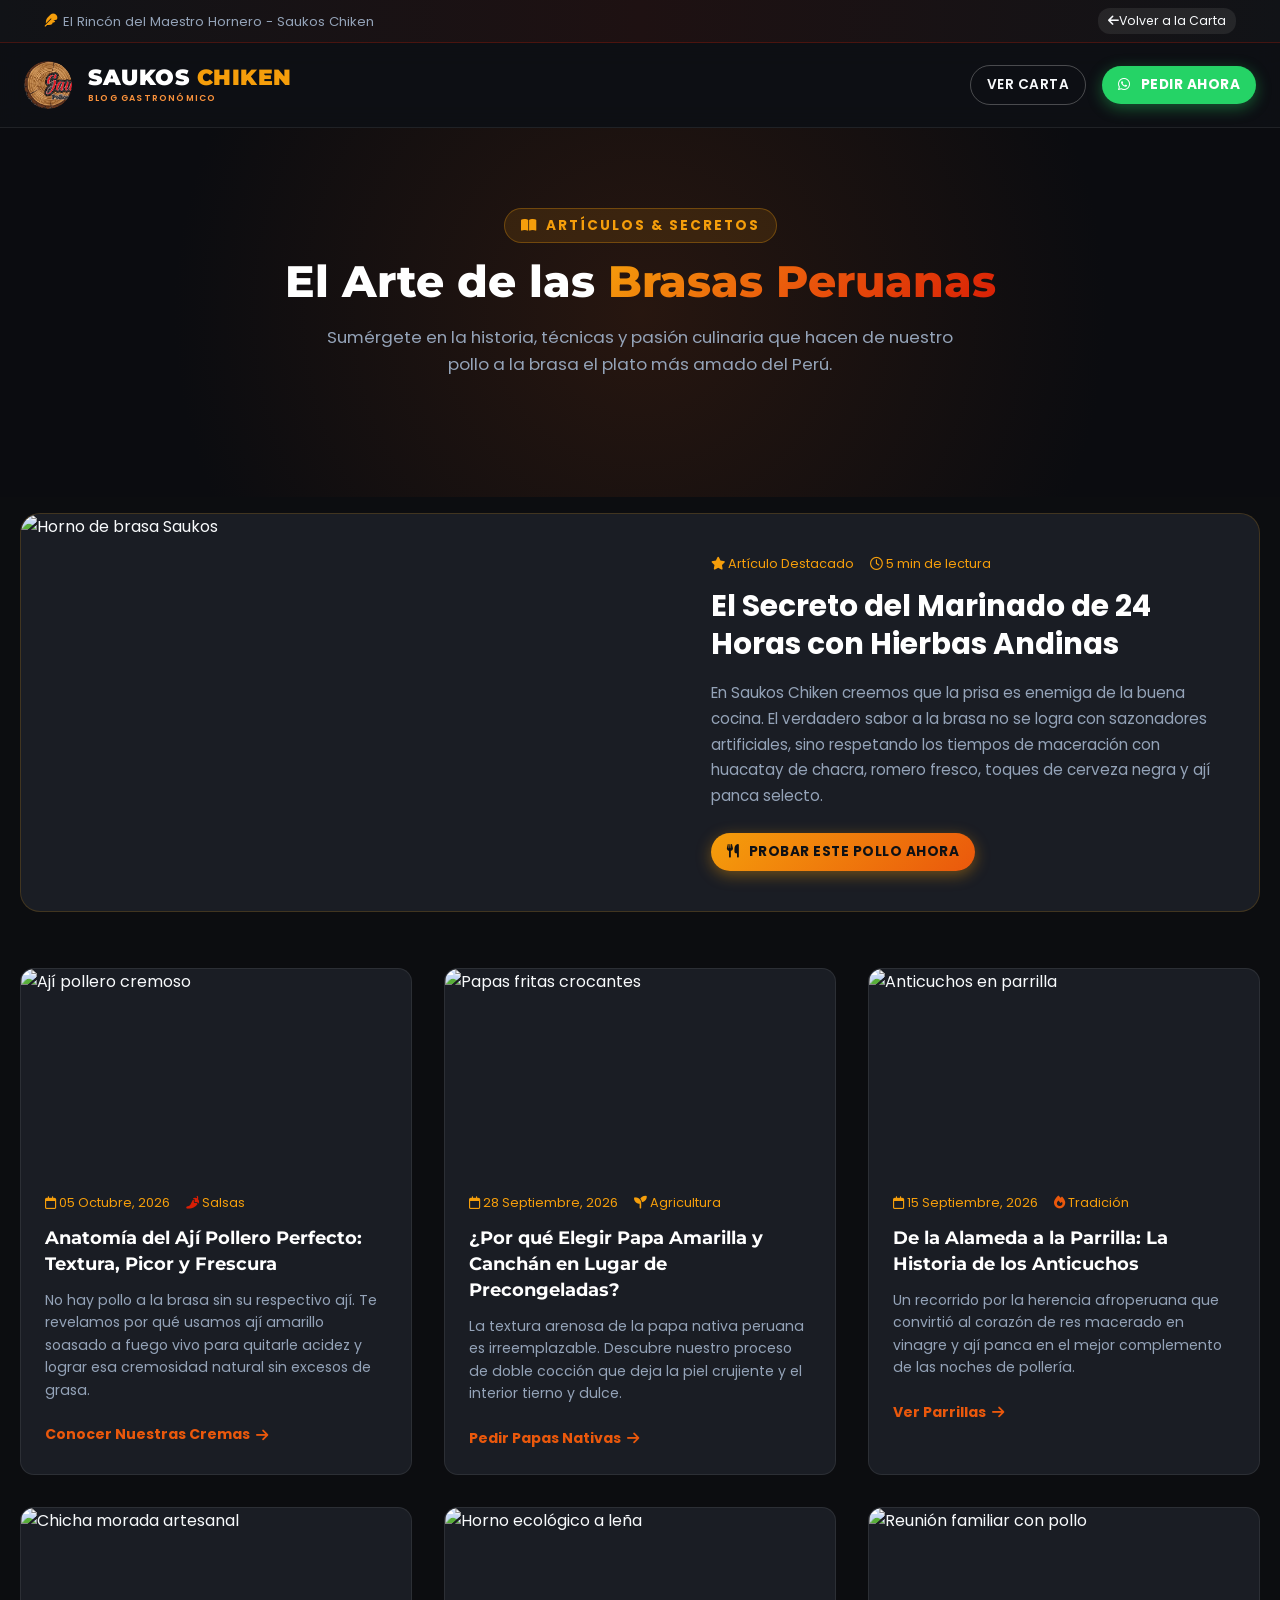
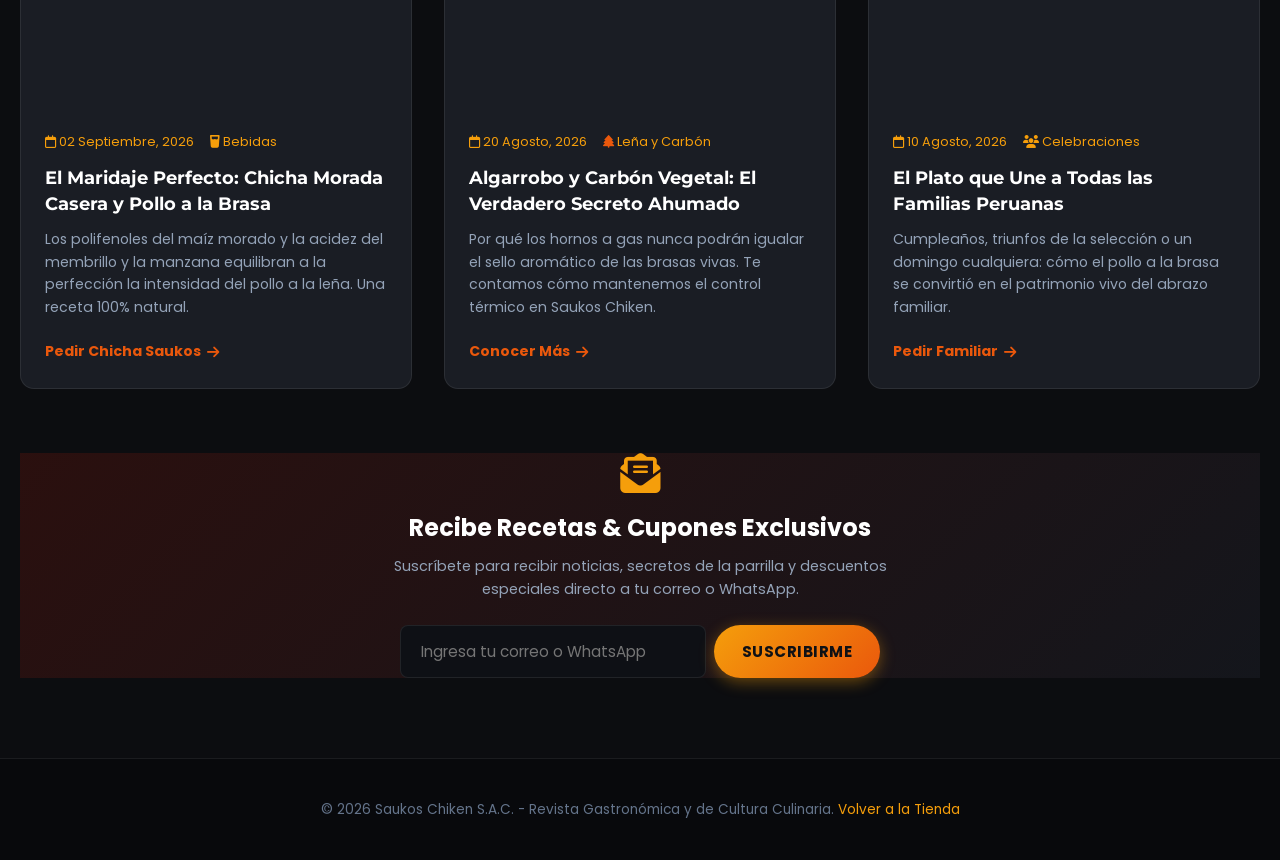
==== commit 37bbc0e2: "Fix: arreglando navbar y agregando ícono" ====
--- a/blog.html
+++ b/blog.html
@@ -6,6 +6,11 @@
   <title>Blog Gastronómico & Cultura de Brasa | Saukos Chiken</title>
   <meta name="description" content="Artículos culinarios, historias y secretos del auténtico pollo a la brasa peruano, marinados tradicionales, ají pollero y guarniciones nativas.">
   
+  <!-- Favicon / Icono-Logo de la marca -->
+  <link rel="icon" type="image/png" sizes="32x32" href="assets/images/favicon-32.png">
+  <link rel="icon" type="image/png" sizes="192x192" href="assets/images/favicon-192.png">
+  <link rel="apple-touch-icon" href="assets/images/favicon-192.png">
+
   <link rel="preconnect" href="https://fonts.googleapis.com">
   <link rel="preconnect" href="https://fonts.gstatic.com" crossorigin>
   <link href="https://fonts.googleapis.com/css2?family=Montserrat:wght@400;600;700;800;900&family=Poppins:wght@300;400;500;600;700&display=swap" rel="stylesheet">
@@ -62,7 +67,7 @@
   <header class="navbar">
     <div class="container navbar-inner">
       <a href="index.html" class="brand-logo">
-        <div class="brand-icon"><i class="fa-solid fa-fire-flame-curved"></i></div>
+        <div class="brand-icon brand-icon--logo"><img src="assets/images/logo-icono.png" alt="Saukos Chiken" width="56" height="56"></div>
         <div class="brand-text">
           <div class="brand-name">SAUKOS <span>CHIKEN</span></div>
           <span class="brand-tagline">Blog Gastronómico</span>
--- a/css/style.css
+++ b/css/style.css
@@ -42,6 +42,10 @@
   --shadow-glow-gold: 0 0 25px rgba(245, 158, 11, 0.35);
   
   --transition: all 0.3s cubic-bezier(0.4, 0, 0.2, 1);
+
+  /* Altura del navbar: fuente única de verdad para la barra y el menú móvil */
+  --navbar-h: 92px;
+  --brand-icon-size: 56px;
 }
 
 /* RESET & BASE */
@@ -295,40 +299,72 @@
   display: flex;
   align-items: center;
   justify-content: space-between;
-  height: 76px;
+  height: var(--navbar-h);
+  /* Contenedor más ancho para que logo + 10 enlaces + acciones quepan sin apretarse */
+  max-width: 1900px;
 }
 
 .brand-logo {
   display: flex;
   align-items: center;
-  gap: 0.75rem;
+  gap: 1rem;
+  flex-shrink: 0;
+  min-width: 0;
 }
 
 .brand-icon {
-  width: 44px;
-  height: 44px;
+  width: var(--brand-icon-size);
+  height: var(--brand-icon-size);
   border-radius: var(--radius-md);
   background: linear-gradient(135deg, var(--primary-red) 0%, var(--primary-orange) 50%, var(--primary-gold) 100%);
   display: flex;
   align-items: center;
   justify-content: center;
   color: #FFFFFF;
-  font-size: 1.35rem;
+  font-size: 1.7rem;
   box-shadow: 0 0 15px rgba(216, 30, 5, 0.5);
+  flex-shrink: 0;
+}
+
+/* Variante con el icono-logo oficial de la marca (assets/images/logo-icono.png) */
+.brand-icon--logo {
+  background: none;
+  box-shadow: none;
+  border-radius: 50%;
+  overflow: hidden;
+}
+
+.brand-icon--logo img {
+  width: var(--brand-icon-size);
+  height: var(--brand-icon-size);
+  object-fit: contain;
+  border-radius: 50%;
+  display: block;
+}
+
+/* Lockup horizontal completo del logo (solo se usa en el footer) */
+.brand-lockup-img {
+  height: 62px;
+  width: auto;
+  display: block;
+  flex-shrink: 0;
 }
 
 .brand-text {
   display: flex;
   flex-direction: column;
+  justify-content: center;
+  min-width: 0;
 }
 
 .brand-name {
   font-family: var(--font-heading);
   font-weight: 900;
-  font-size: 1.45rem;
-  letter-spacing: 1px;
+  font-size: 1.75rem;
+  letter-spacing: 0.5px;
   color: var(--text-white);
-  line-height: 1;
+  line-height: 1.05;
+  white-space: nowrap;   /* "SAUKOS CHIKEN" nunca se parte en dos líneas */
 }
 
 .brand-name span {
@@ -336,17 +372,21 @@
 }
 
 .brand-tagline {
-  font-size: 0.68rem;
+  font-size: 0.66rem;
   text-transform: uppercase;
-  letter-spacing: 2.5px;
+  letter-spacing: 1.6px;
   color: var(--primary-orange-light);
   font-weight: 600;
+  line-height: 1.2;
+  margin-top: 3px;
+  white-space: nowrap;   /* el eslogan tampoco se parte */
 }
 
 .nav-menu {
   display: flex;
   align-items: center;
   gap: 1.4rem;
+  min-width: 0;
 }
 
 .nav-link {
@@ -430,6 +470,7 @@
   display: flex;
   align-items: center;
   gap: 1rem;
+  flex-shrink: 0;
 }
 
 .cart-toggle-btn {
@@ -1897,6 +1938,50 @@
 }
 
 /* RESPONSIVE DESIGN */
+/* NAVBAR RESPONSIVE
+   El navbar tiene 10 enlaces, así que por debajo de ~1500px hay que ir
+   comprimiendo la marca y los enlaces para que nada se desborde. */
+@media (max-width: 1500px) {
+  :root {
+    --navbar-h: 84px;
+    --brand-icon-size: 48px;
+  }
+  .nav-menu {
+    gap: 1rem;
+  }
+  .nav-link {
+    font-size: 0.85rem;
+  }
+  .brand-name {
+    font-size: 1.4rem;
+  }
+  .brand-tagline {
+    font-size: 0.55rem;
+    letter-spacing: 1.2px;
+  }
+}
+
+@media (max-width: 1200px) {
+  :root {
+    --navbar-h: 78px;
+    --brand-icon-size: 44px;
+  }
+  .nav-menu {
+    gap: 0.75rem;
+  }
+  .nav-link {
+    font-size: 0.8rem;
+  }
+  /* El eslogan es decorativo: se oculta antes de que el menú se corte */
+  .brand-tagline {
+    display: none;
+  }
+  .cart-toggle-btn {
+    width: 40px;
+    height: 40px;
+  }
+}
+
 @media (max-width: 1024px) {
   .hero-grid {
     grid-template-columns: 1fr;
@@ -1929,11 +2014,11 @@
   }
   .nav-menu {
     position: fixed;
-    top: 76px;
+    top: var(--navbar-h);
     left: -100%;
     width: 80%;
     max-width: 320px;
-    height: calc(100vh - 76px);
+    height: calc(100vh - var(--navbar-h));
     background: var(--dark-surface);
     flex-direction: column;
     align-items: flex-start;
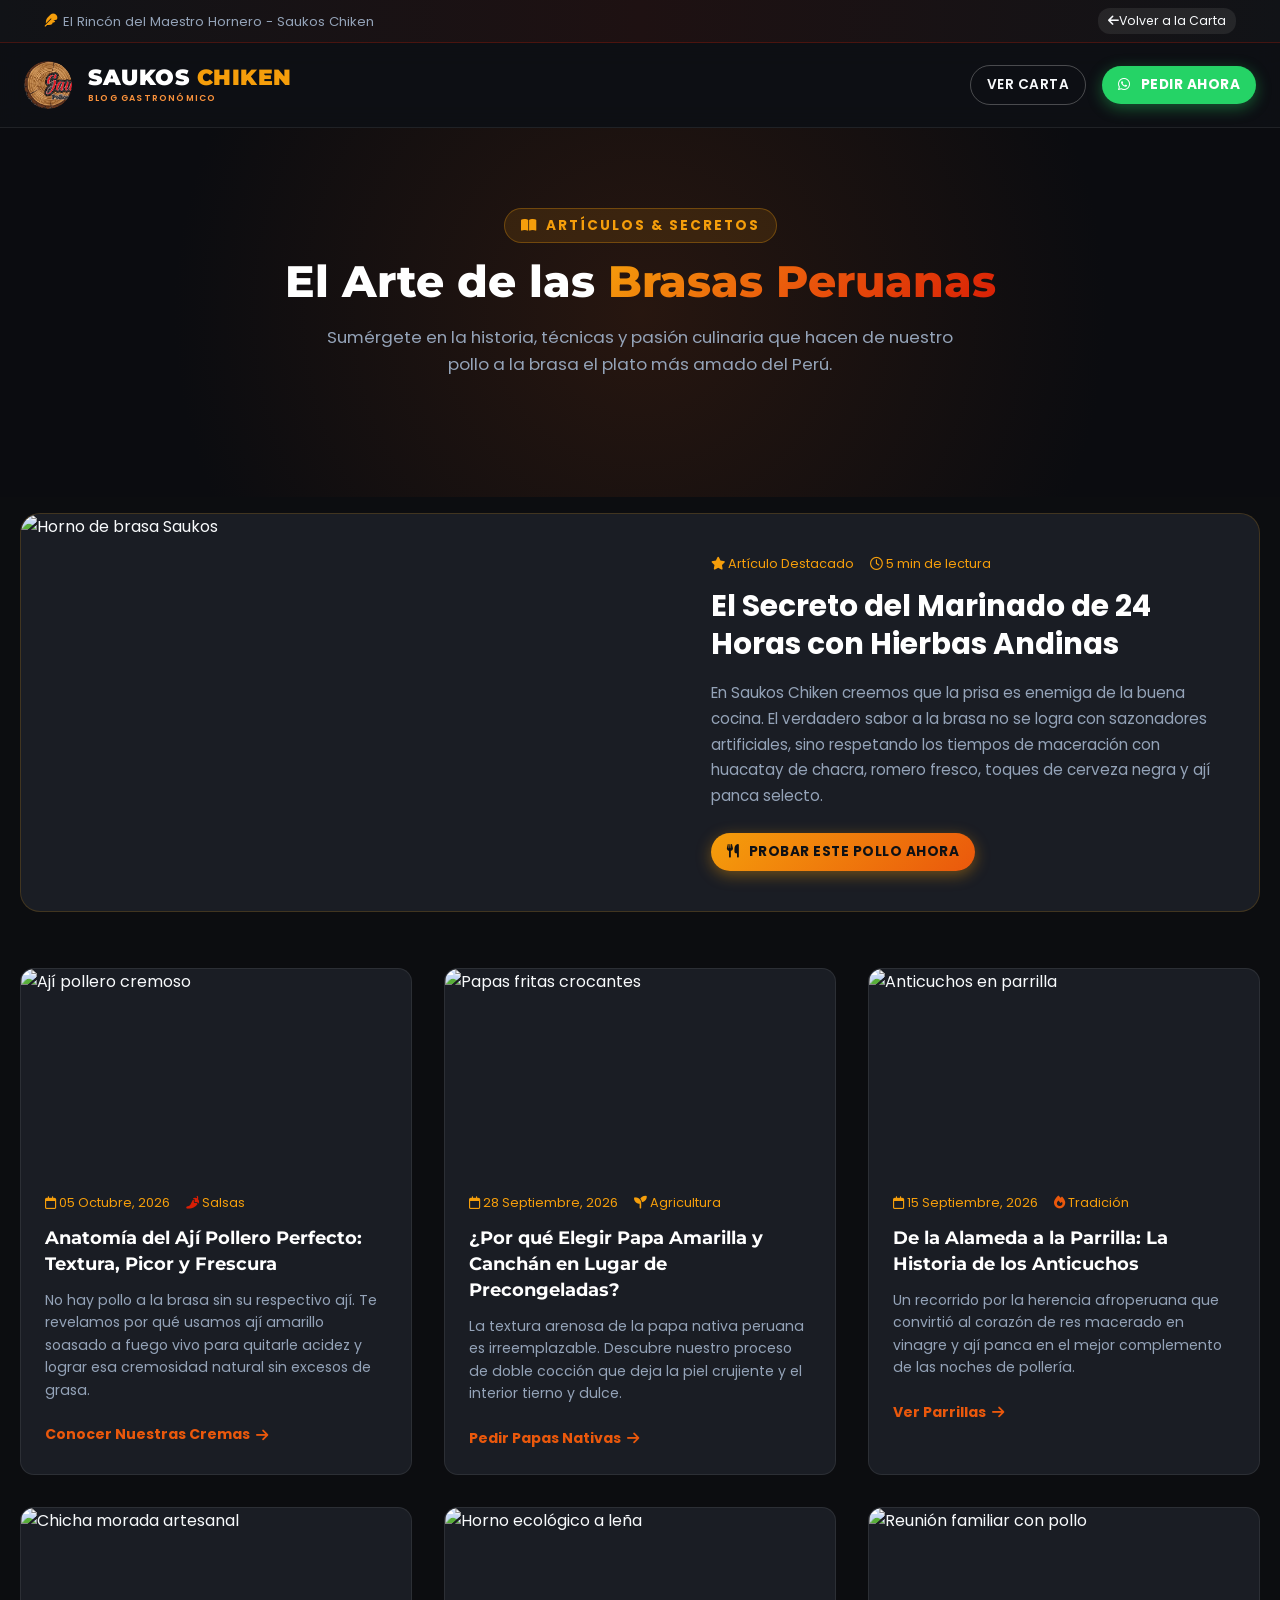
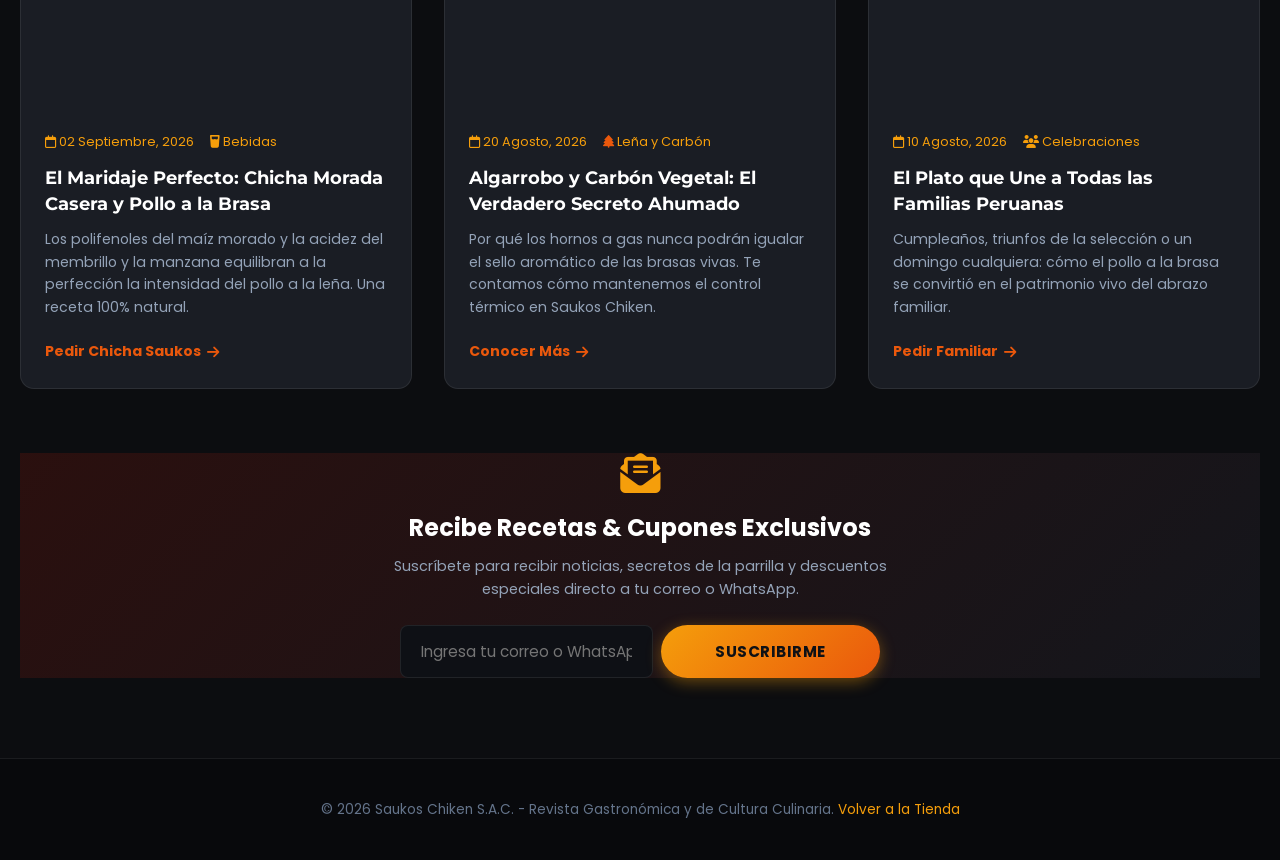
==== commit 634e2666: "Fixing: responsividad" ====
--- a/blog.html
+++ b/blog.html
@@ -41,6 +41,10 @@
       .featured-article {
         grid-template-columns: 1fr;
       }
+      .featured-article img {
+        min-height: auto;
+        height: 250px;
+      }
       .featured-content {
         padding: 1.5rem;
       }
@@ -74,8 +78,8 @@
         </div>
       </a>
       <div class="navbar-actions">
-        <a href="index.html#carta" class="btn btn-outline btn-sm">Ver Carta</a>
-        <a href="https://wa.me/51987654321" target="_blank" rel="noopener" class="btn btn-whatsapp btn-sm">
+        <a href="index.html#carta" class="btn btn-outline btn-sm nav-hide-mobile">Ver Carta</a>
+        <a href="https://wa.me/51941188724" target="_blank" rel="noopener" class="btn btn-whatsapp btn-sm">
           <i class="fa-brands fa-whatsapp"></i> Pedir Ahora
         </a>
       </div>
@@ -236,8 +240,8 @@
         Suscríbete para recibir noticias, secretos de la parrilla y descuentos especiales directo a tu correo o WhatsApp.
       </p>
       <div style="display: flex; gap: 0.5rem; max-width: 480px; margin: 0 auto; flex-wrap: wrap;">
-        <input type="email" class="form-control" placeholder="Ingresa tu correo o WhatsApp" style="flex: 1; min-width: 240px;">
-        <button class="btn btn-gold" onclick="alert('¡Gracias por suscribirte al boletín de Saukos Chiken!')">
+        <input type="email" class="form-control" placeholder="Ingresa tu correo o WhatsApp" style="flex: 1 1 200px; min-width: 0;">
+        <button class="btn btn-gold" style="flex-grow: 1;" onclick="alert('¡Gracias por suscribirte al boletín de Saukos Chiken!')">
           Suscribirme
         </button>
       </div>
--- a/css/style.css
+++ b/css/style.css
@@ -283,11 +283,18 @@
 .navbar {
   position: sticky;
   top: 0;
-  z-index: 1000;
+  z-index: 1060;
   background: rgba(14, 16, 21, 0.94);
   backdrop-filter: blur(12px);
+  -webkit-backdrop-filter: blur(12px);
   border-bottom: 1px solid var(--dark-border-subtle);
   transition: var(--transition);
+}
+
+.navbar.menu-open {
+  backdrop-filter: none !important;
+  -webkit-backdrop-filter: none !important;
+  background: #0E1015 !important;
 }
 
 .navbar.scrolled {
@@ -849,7 +856,7 @@
 
 .menu-grid {
   display: grid;
-  grid-template-columns: repeat(auto-fill, minmax(340px, 1fr));
+  grid-template-columns: repeat(auto-fill, minmax(min(100%, 340px), 1fr));
   gap: 2rem;
 }
 
@@ -974,7 +981,7 @@
 
 .promo-banner-grid {
   display: grid;
-  grid-template-columns: repeat(auto-fit, minmax(320px, 1fr));
+  grid-template-columns: repeat(auto-fit, minmax(min(100%, 320px), 1fr));
   gap: 2rem;
 }
 
@@ -1197,7 +1204,7 @@
 
 .testimonials-grid {
   display: grid;
-  grid-template-columns: repeat(auto-fit, minmax(320px, 1fr));
+  grid-template-columns: repeat(auto-fit, minmax(min(100%, 320px), 1fr));
   gap: 2rem;
 }
 
@@ -1331,7 +1338,7 @@
 
 .blog-grid {
   display: grid;
-  grid-template-columns: repeat(auto-fit, minmax(320px, 1fr));
+  grid-template-columns: repeat(auto-fit, minmax(min(100%, 320px), 1fr));
   gap: 2rem;
 }
 
@@ -1751,10 +1758,11 @@
 .cart-drawer {
   position: fixed;
   top: 0;
-  right: -450px;
+  right: -100%;
   width: 100%;
   max-width: 440px;
   height: 100vh;
+  height: 100dvh;
   background: var(--dark-surface);
   border-left: 1px solid var(--dark-border);
   z-index: 1101;
@@ -1937,10 +1945,51 @@
   to { transform: translateX(0); opacity: 1; }
 }
 
-/* RESPONSIVE DESIGN */
-/* NAVBAR RESPONSIVE
-   El navbar tiene 10 enlaces, así que por debajo de ~1500px hay que ir
-   comprimiendo la marca y los enlaces para que nada se desborde. */
+/* CHECKOUT MODAL CLASES BASE */
+.checkout-modal-overlay {
+  display: none;
+  position: fixed;
+  inset: 0;
+  background: rgba(0, 0, 0, 0.8);
+  z-index: 1200;
+  align-items: center;
+  justify-content: center;
+  padding: 1.5rem;
+  backdrop-filter: blur(4px);
+}
+
+.checkout-modal-card {
+  background: var(--dark-surface);
+  border: 1px solid var(--dark-border);
+  border-radius: var(--radius-lg);
+  width: 100%;
+  max-width: 520px;
+  max-height: 90vh;
+  overflow-y: auto;
+  padding: 2rem;
+  position: relative;
+  box-shadow: var(--shadow-md);
+}
+
+.checkout-modal-close {
+  position: absolute;
+  top: 18px;
+  right: 20px;
+  background: transparent;
+  color: var(--text-muted);
+  font-size: 1.3rem;
+  transition: var(--transition);
+}
+
+.checkout-modal-close:hover {
+  color: var(--primary-red);
+}
+
+/* ==========================================================================
+   RESPONSIVE DESIGN (OPTIMIZADO PARA TODOS LOS DISPOSITIVOS)
+   ========================================================================== */
+
+/* 1. Laptops y Monitores Medianos (<= 1500px) */
 @media (max-width: 1500px) {
   :root {
     --navbar-h: 84px;
@@ -1961,6 +2010,7 @@
   }
 }
 
+/* 2. Pantallas de 1200px a 1025px */
 @media (max-width: 1200px) {
   :root {
     --navbar-h: 78px;
@@ -1972,7 +2022,6 @@
   .nav-link {
     font-size: 0.8rem;
   }
-  /* El eslogan es decorativo: se oculta antes de que el menú se corte */
   .brand-tagline {
     display: none;
   }
@@ -1982,56 +2031,74 @@
   }
 }
 
+/* 3. Tablets y Laptops Pequeñas (<= 1024px)
+   El navbar colapsa a menú móvil / hamburguesa aquí para que los
+   enlaces no colisionen ni desborden en iPad ni pantallas medianas */
 @media (max-width: 1024px) {
-  .hero-grid {
-    grid-template-columns: 1fr;
-    text-align: center;
-  }
-  .hero-actions, .hero-stats {
-    justify-content: center;
-  }
-  .hero-desc {
-    margin-left: auto;
-    margin-right: auto;
-  }
-  .about-grid, .delivery-box, .location-grid {
-    grid-template-columns: 1fr;
-  }
-  .footer-grid {
-    grid-template-columns: 1fr 1fr;
-  }
-  .gallery-grid {
-    grid-template-columns: repeat(2, 1fr);
-  }
-}
-
-@media (max-width: 768px) {
+  :root {
+    --navbar-h: 74px;
+    --brand-icon-size: 42px;
+  }
+
   .top-bar {
     display: none;
   }
+
   .hamburger-btn {
-    display: block;
-  }
+    display: grid;
+    place-items: center;
+    width: 42px;
+    height: 42px;
+    min-width: 42px;
+    min-height: 42px;
+    background: transparent;
+    color: var(--text-white);
+    font-size: 1.4rem;
+    border-radius: var(--radius-sm);
+  }
+
   .nav-menu {
     position: fixed;
     top: var(--navbar-h);
     left: -100%;
-    width: 80%;
+    width: 85%;
     max-width: 320px;
     height: calc(100vh - var(--navbar-h));
+    height: calc(100dvh - var(--navbar-h));
+    background-color: #14161C;
     background: var(--dark-surface);
     flex-direction: column;
     align-items: flex-start;
-    padding: 2rem 1.5rem;
-    gap: 1.25rem;
+    padding: 1.75rem 1.5rem;
+    gap: 1.1rem;
     box-shadow: var(--shadow-md);
-    transition: left 0.3s ease;
+    transition: left 0.3s cubic-bezier(0.4, 0, 0.2, 1), opacity 0.3s ease;
     border-right: 1px solid var(--dark-border);
     overflow-y: auto;
-  }
+    z-index: 1150;
+    pointer-events: auto;
+  }
+
   .nav-menu.active {
     left: 0;
-  }
+    opacity: 1;
+  }
+
+  .nav-mobile-overlay {
+    display: none;
+    position: fixed;
+    inset: 0;
+    background: rgba(0, 0, 0, 0.75);
+    z-index: 1040;
+    opacity: 0;
+    transition: opacity 0.3s ease;
+  }
+
+  .nav-mobile-overlay.active {
+    display: block;
+    opacity: 1;
+  }
+
   .nav-dropdown-menu {
     position: static;
     opacity: 1;
@@ -2041,17 +2108,490 @@
     border: none;
     padding-left: 1rem;
     background: transparent;
-  }
+    display: flex;
+    flex-direction: column;
+    gap: 0.5rem;
+  }
+
+  .nav-dropdown-item {
+    padding: 0.4rem 0;
+  }
+
+  /* Secciones a 1 columna o adaptadas en tablet */
+  .hero-grid {
+    grid-template-columns: 1fr;
+    text-align: center;
+    gap: 2.5rem;
+  }
+
+  .hero-actions, .hero-stats {
+    justify-content: center;
+  }
+
+  .hero-desc {
+    margin-left: auto;
+    margin-right: auto;
+  }
+
+  .hero-img-wrapper {
+    max-width: 600px;
+    margin: 0 auto;
+  }
+
+  .hero-img-wrapper img {
+    height: 400px;
+  }
+
+  .hero-card-1 {
+    bottom: 15px;
+    left: 15px;
+  }
+
+  .hero-card-2 {
+    top: 15px;
+    right: 15px;
+  }
+
+  .about-grid, .delivery-box, .location-grid {
+    grid-template-columns: 1fr;
+    gap: 2.5rem;
+  }
+
+  .footer-grid {
+    grid-template-columns: 1fr 1fr;
+    gap: 2.5rem;
+  }
+
+  .gallery-grid {
+    grid-template-columns: repeat(2, 1fr);
+  }
+}
+
+/* 4. Móviles grandes y Tablets verticales (<= 768px) */
+@media (max-width: 768px) {
+  /* Espacio inferior de seguridad para que la barra inferior no tape botones ni enlaces */
+  body {
+    padding-bottom: calc(72px + env(safe-area-inset-bottom, 0px));
+  }
+
   .mobile-sticky-bar {
     display: block;
-  }
+    padding-bottom: calc(0.6rem + env(safe-area-inset-bottom, 0px));
+  }
+
   .floating-whatsapp {
-    bottom: 80px;
-  }
+    bottom: calc(85px + env(safe-area-inset-bottom, 0px));
+    right: 20px;
+    width: 52px;
+    height: 52px;
+    font-size: 1.75rem;
+  }
+
+  /* Filtros de la Carta con desplazamiento horizontal suave táctil tipo App */
+  .menu-filter-bar {
+    justify-content: flex-start;
+    flex-wrap: nowrap;
+    overflow-x: auto;
+    padding: 0.35rem 0.5rem 0.85rem;
+    gap: 0.5rem;
+    -webkit-overflow-scrolling: touch;
+    scrollbar-width: none;
+    margin-bottom: 2rem;
+  }
+
+  .menu-filter-bar::-webkit-scrollbar {
+    display: none;
+  }
+
+  .filter-btn {
+    flex-shrink: 0;
+    white-space: nowrap;
+    padding: 0.55rem 1.1rem;
+    font-size: 0.85rem;
+  }
+
+  /* Grillas adaptativas fluidas que nunca desbordan la pantalla */
+  .menu-grid {
+    grid-template-columns: repeat(auto-fill, minmax(min(100%, 280px), 1fr));
+    gap: 1.5rem;
+  }
+
+  .promo-banner-grid {
+    grid-template-columns: 1fr;
+    gap: 1.5rem;
+  }
+
+  .testimonials-grid {
+    grid-template-columns: 1fr;
+    gap: 1.5rem;
+  }
+
+  .blog-grid {
+    grid-template-columns: 1fr;
+    gap: 1.5rem;
+  }
+
   .footer-grid {
     grid-template-columns: 1fr;
-  }
+    gap: 2.25rem;
+  }
+
   .form-grid-2, .about-pillars-grid {
     grid-template-columns: 1fr;
-  }
-}
+    gap: 1rem;
+  }
+
+  .about-gallery-grid {
+    grid-template-columns: 1fr;
+    gap: 1rem;
+  }
+
+  .about-img-box.tall {
+    height: 250px;
+  }
+
+  .about-img-box {
+    height: 190px;
+  }
+
+  .hero-section {
+    padding: 3.5rem 0 2.5rem;
+    min-height: auto;
+  }
+
+  .hero-title {
+    font-size: clamp(2rem, 6.5vw, 2.75rem);
+  }
+
+  .hero-desc {
+    font-size: 1rem;
+  }
+
+  .hero-img-wrapper img {
+    height: 340px;
+  }
+
+  .hero-floating-card {
+    padding: 0.65rem 0.85rem;
+    gap: 0.6rem;
+  }
+
+  .hero-card-1 {
+    bottom: 12px;
+    left: 12px;
+  }
+
+  .hero-card-2 {
+    top: 12px;
+    right: 12px;
+  }
+
+  .hero-card-icon {
+    width: 36px;
+    height: 36px;
+    font-size: 1rem;
+  }
+
+  .hero-card-info h4 {
+    font-size: 0.82rem;
+  }
+
+  .hero-card-info p {
+    font-size: 0.72rem;
+  }
+
+  .delivery-box {
+    padding: 1.75rem 1.25rem;
+  }
+
+  .contact-info-card, .form-box {
+    padding: 1.75rem 1.25rem;
+  }
+
+  .map-container {
+    min-height: 320px;
+  }
+
+  .legal-card, .legal-content-card {
+    padding: 1.75rem 1.25rem;
+  }
+}
+
+/* 5. Teléfonos móviles estándar (<= 480px) */
+@media (max-width: 480px) {
+  :root {
+    --navbar-h: 68px;
+    --brand-icon-size: 38px;
+  }
+
+  .container {
+    padding-left: 1rem;
+    padding-right: 1rem;
+  }
+
+  .navbar .container {
+    padding-left: 0.75rem;
+    padding-right: 0.75rem;
+  }
+
+  .section-padding {
+    padding: 3.25rem 0;
+  }
+
+  .section-title {
+    font-size: 1.75rem;
+  }
+
+  .section-subtitle {
+    font-size: 0.9rem;
+    margin-bottom: 1.75rem;
+  }
+
+  .brand-logo {
+    gap: 0.5rem;
+  }
+
+  .brand-name {
+    font-size: 1.2rem;
+  }
+
+  .navbar-actions {
+    gap: 0.45rem;
+  }
+
+  .navbar-actions .btn-whatsapp {
+    display: none;
+  }
+
+  .navbar-actions .btn-sm {
+    padding: 0.4rem 0.75rem;
+    font-size: 0.8rem;
+  }
+
+  .cart-toggle-btn,
+  .hamburger-btn {
+    width: 38px;
+    height: 38px;
+    min-width: 38px;
+    min-height: 38px;
+    font-size: 1.15rem;
+  }
+
+  /* Botones del hero en columna para fácil toque */
+  .hero-actions {
+    flex-direction: column;
+    width: 100%;
+    gap: 0.75rem;
+  }
+
+  .hero-actions .btn {
+    width: 100%;
+    justify-content: center;
+  }
+
+  .hero-stats {
+    gap: 1rem;
+    justify-content: space-around;
+  }
+
+  .stat-value {
+    font-size: 1.5rem;
+  }
+
+  .stat-label {
+    font-size: 0.72rem;
+  }
+
+  .hero-img-wrapper img {
+    height: 280px;
+  }
+
+  .hero-card-1 {
+    bottom: 8px;
+    left: 8px;
+    max-width: calc(100% - 16px);
+  }
+
+  .hero-card-2 {
+    top: 8px;
+    right: 8px;
+    max-width: calc(100% - 16px);
+  }
+
+  /* Platos y Carta */
+  .menu-grid {
+    grid-template-columns: 1fr;
+    gap: 1.25rem;
+  }
+
+  .dish-content {
+    padding: 1.25rem;
+  }
+
+  .dish-footer {
+    grid-template-columns: 1fr 1fr;
+    gap: 0.5rem;
+  }
+
+  .dish-footer .btn {
+    padding: 0.6rem 0.5rem;
+    font-size: 0.8rem;
+    gap: 0.35rem;
+  }
+
+  /* Promociones */
+  .promo-card {
+    padding: 1.5rem 1.15rem;
+  }
+
+  .promo-price-now {
+    font-size: 1.9rem;
+  }
+
+  .promo-ribbon {
+    right: -32px;
+    top: 16px;
+    font-size: 0.65rem;
+    padding: 0.25rem 2.5rem;
+  }
+
+  /* Galería */
+  .gallery-grid {
+    grid-template-columns: 1fr;
+    grid-auto-rows: 200px;
+    gap: 0.75rem;
+  }
+
+  .gallery-item.span-2 {
+    grid-column: span 1;
+  }
+
+  /* Testimonios */
+  .testi-card {
+    padding: 1.25rem 1rem;
+  }
+
+  .testi-quote {
+    font-size: 0.88rem;
+  }
+
+  /* Contacto y Mapa */
+  .contact-info-card, .form-box {
+    padding: 1.25rem 1rem;
+  }
+
+  .contact-item {
+    gap: 0.75rem;
+  }
+
+  .contact-item-icon {
+    width: 36px;
+    height: 36px;
+    min-width: 36px;
+    font-size: 1rem;
+  }
+
+  .contact-item-text p, .contact-item-text a {
+    font-size: 0.82rem;
+    word-break: break-word;
+  }
+
+  .map-container {
+    min-height: 250px;
+  }
+
+  /* Footer */
+  .footer-bottom {
+    flex-direction: column;
+    text-align: center;
+    gap: 0.5rem;
+  }
+
+  /* Carrito Drawer y Modal */
+  .cart-drawer {
+    width: 100%;
+    max-width: 100vw;
+    right: -100%;
+  }
+
+  .cart-drawer-header, .cart-drawer-body, .cart-drawer-footer {
+    padding: 1rem;
+  }
+
+  .cart-item-img {
+    width: 55px;
+    height: 55px;
+    min-width: 55px;
+  }
+
+  .checkout-modal-overlay {
+    padding: 0.5rem !important;
+  }
+
+  .checkout-modal-card {
+    padding: 1.25rem 1rem !important;
+    border-radius: var(--radius-md) !important;
+    max-height: 95vh !important;
+  }
+}
+
+/* 6. Pantallas compactas (<= 360px: iPhone SE, Galaxy Z Fold) */
+@media (max-width: 360px) {
+  :root {
+    --navbar-h: 64px;
+    --brand-icon-size: 34px;
+  }
+
+  .brand-name {
+    font-size: 1.05rem;
+  }
+
+  .cart-toggle-btn,
+  .hamburger-btn {
+    width: 34px;
+    height: 34px;
+    min-width: 34px;
+    min-height: 34px;
+    font-size: 1rem;
+  }
+
+  .navbar-actions {
+    gap: 0.3rem;
+  }
+
+  .hero-floating-card {
+    padding: 0.45rem 0.65rem;
+  }
+
+  .hero-card-info p {
+    display: none;
+  }
+
+  .dish-footer {
+    grid-template-columns: 1fr;
+  }
+
+  .mobile-bar-btn {
+    font-size: 0.65rem;
+    padding: 0.35rem 0.15rem;
+  }
+
+  .mobile-bar-btn i {
+    font-size: 0.95rem;
+  }
+
+  .hero-badge-pill {
+    font-size: 0.75rem;
+    padding: 0.3rem 0.75rem;
+  }
+}
+
+/* 7. Clases de ayuda responsiva para páginas secundarias */
+@media (max-width: 600px) {
+  .nav-hide-mobile {
+    display: none !important;
+  }
+  .info-legal-grid {
+    grid-template-columns: 1fr !important;
+  }
+}
